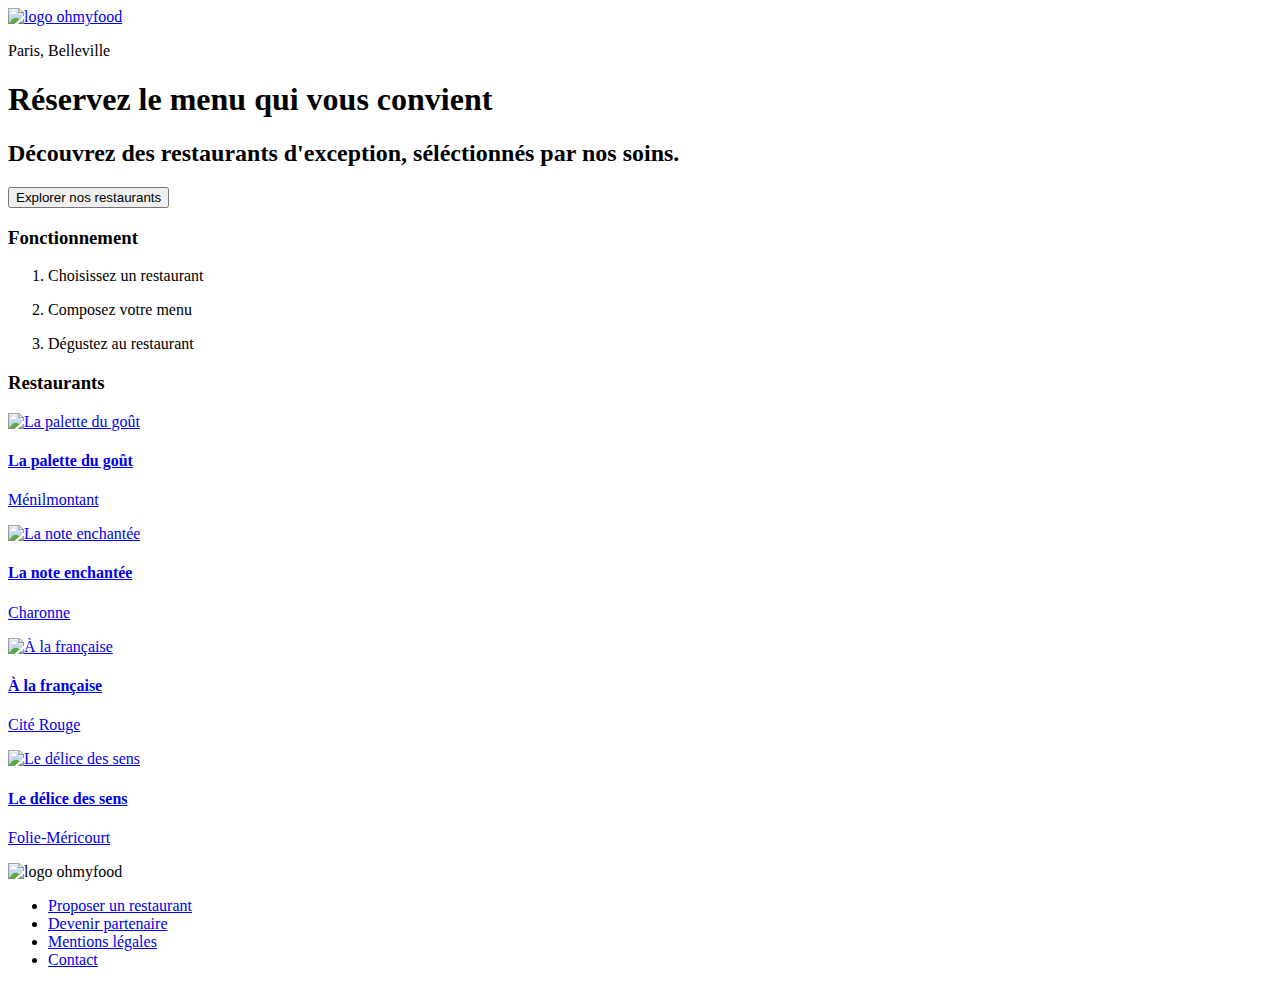
==== index.html @ 6dbc8b48 "Created restaurants pages" ====
<!DOCTYPE html>
<html lang="fr">
  <head>
    <meta charset="UTF-8" />
    <link rel="stylesheet" href="css/styles.min.css" />
    <title>ohmyfood</title>
    <meta
      name="description"
      content="Réservez le menu qui vous convient dans une sélection de restaurants d'exception."
    />

    <script
      src="https://kit.fontawesome.com/a0ec0fe392.js"
      crossorigin="anonymous"
    ></script>
    <link rel="stylesheet" href="css/styles.min.css" />
  </head>

  <body>

    <header class="header">
      <a class="header__logo__hyperlink" href="index.html">
        <img
          class="logo__ohmyfood"
          src="images/logo/ohmyfood.png"
          alt="logo ohmyfood"
        />
      </a>
    </header>

    <section class="localisation">
      <i class="fas fa-map-marker-alt localisation__icon"></i>
      <p class="localisation__txt">Paris, Belleville</p>
    </section>

    <section class="presentation">
        <h1 class="presentation__title">Réservez le menu qui vous convient</h1>
        <h2 class="presentation__description">Découvrez des restaurants d'exception, séléctionnés par nos soins.</h2>
        <button class="presentation__button__restaurants">Explorer nos restaurants</button>
    </section>

    <nav class="operating-mode">
        <h3>Fonctionnement</h3>

        <ol class="operating-mode__list">

            <li class="operating-mode--border"><i class="fas fa-mobile-alt"></i><p class="operating-mode__description">Choisissez un restaurant</p></li>
            <li class="operating-mode--border"><i class="fas fa-list-ul"></i><p class="operating-mode__description">Composez votre menu</p></li>
            <li class="operating-mode--border"><i class="fas fa-store"></i><p class="operating-mode__description">Dégustez au restaurant</p></li>

        </ol>

        
    </nav>

    <main>

        <section class="restaurants">
            <h3>Restaurants</h3>

            <article class="restaurants--card--border"> 
                <a href="restau_palette_du_gout.html">
                    <img src="images/restaurants/jay-wennington-N_Y88TWmGwA-unsplash.jpg" alt="La palette du goût">
                    <h4>La palette du goût</h4>
                    <p>Ménilmontant</p>
                    <i class="far fa-heart"></i>
                </a>
            </article>

            <article class="restaurants--card--border"> 
                <a href="restau_la_note_enchantee.html">
                    <img src="images/restaurants/stil-u2Lp8tXIcjw-unsplash.jpg" alt="La note enchantée">
                    <h4>La note enchantée</h4>
                    <p>Charonne</p>
                    <i class="far fa-heart"></i>
                </a>
            </article>

            <article class="restaurants--card-border"> 
                <a href="restau_a_la_francaise.html">
                    <img src="images/restaurants/toa-heftiba-DQKerTsQwi0-unsplash.jpg" alt="À la française">
                    <h4>À la française</h4>
                    <p>Cité Rouge</p>
                    <i class="far fa-heart"></i>
                </a>
            </article>

            <article class="restaurants--card-border"> 
                <a href="restau_delice_des_sens.html">
                    <img src="images/restaurants/louis-hansel-shotsoflouis-qNBGVyOCY8Q-unsplash.jpg" alt="Le délice des sens">
                    <h4>Le délice des sens</h4>
                    <p>Folie-Méricourt</p>
                    <i class="far fa-heart"></i>
                </a>
            </article>

        </section>

    </main>

    <footer>

        <img
          class="logo__ohmyfood"
          src="images/logo/ohmyfood.png"
          alt="logo ohmyfood"
        />

        <ul>
            <li><a href="#"><i class="fas fa-utensils"></i> Proposer un restaurant</a></li>
            <li><a href="#"><i class="fas fa-hands-helping"></i> Devenir partenaire</a></li>
            <li><a href="#">Mentions légales</a></li>
            <li><a href="#">Contact</a></li>


        </ul>

    </footer>

  </body>

</html>
---- css/styles.min.css ----
/* No CSS *//*# sourceMappingURL=styles.min.css.map */
---- css/styles.min.css ----
/* No CSS *//*# sourceMappingURL=styles.min.css.map */
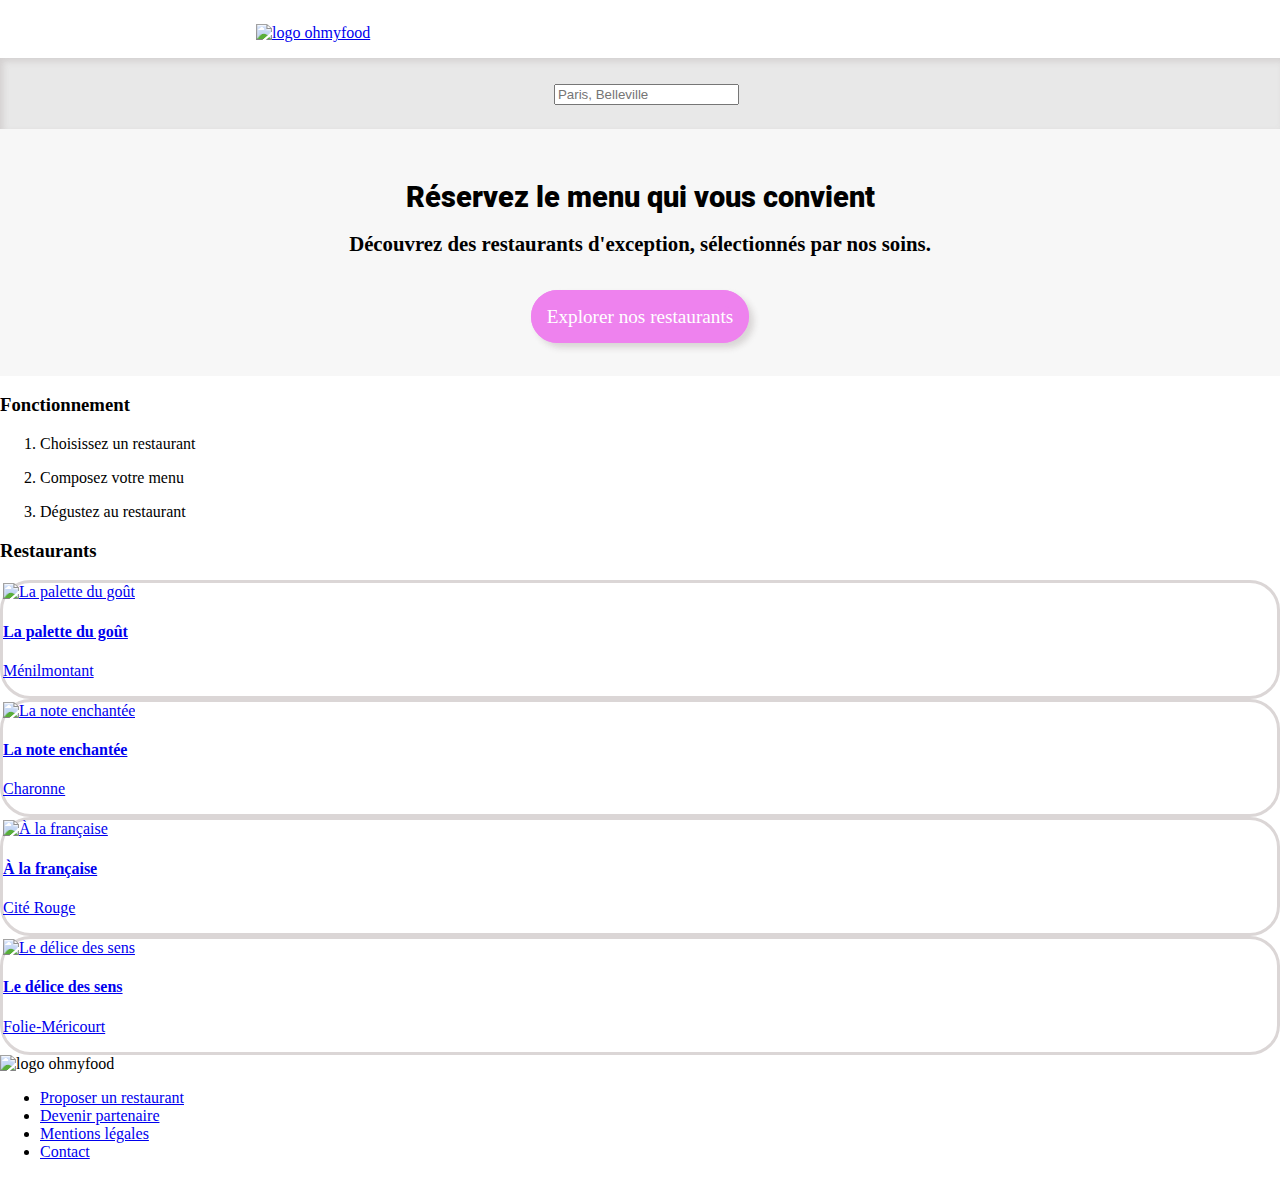
==== commit 49d00748: "Started CSS header and presentation of index page" ====
--- a/index.html
+++ b/index.html
@@ -2,7 +2,8 @@
 <html lang="fr">
   <head>
     <meta charset="UTF-8" />
-    <link rel="stylesheet" href="css/styles.min.css" />
+    <meta name="viewport" content="width=device-width, initial-scale=1" />
+
     <title>ohmyfood</title>
     <meta
       name="description"
@@ -17,11 +18,10 @@
   </head>
 
   <body>
-
     <header class="header">
       <a class="header__logo__hyperlink" href="index.html">
         <img
-          class="logo__ohmyfood"
+          class="header__logo__hyperlink__image"
           src="images/logo/ohmyfood.png"
           alt="logo ohmyfood"
         />
@@ -29,94 +29,140 @@
     </header>
 
     <section class="localisation">
-      <i class="fas fa-map-marker-alt localisation__icon"></i>
-      <p class="localisation__txt">Paris, Belleville</p>
+      <form>
+        <label class="fas fa-map-marker-alt localisation__icon"></label>
+        <input
+          class="localisation__icon__search"
+          type="search"
+          placeholder="Paris, Belleville"
+        />
+      </form>
     </section>
 
     <section class="presentation">
-        <h1 class="presentation__title">Réservez le menu qui vous convient</h1>
-        <h2 class="presentation__description">Découvrez des restaurants d'exception, séléctionnés par nos soins.</h2>
-        <button class="presentation__button__restaurants">Explorer nos restaurants</button>
+      <h1 class="presentation__title">Réservez le menu qui vous convient</h1>
+      <h2 class="presentation__title__description">
+        Découvrez des restaurants d'exception, sélectionnés par nos soins.
+      </h2>
+      <a class="presentation__title__description__button" href="#restaurants">
+        Explorer nos restaurants</a
+      >
     </section>
 
-    <nav class="operating-mode">
-        <h3>Fonctionnement</h3>
+    <section class="operating-mode">
+      <h3>Fonctionnement</h3>
 
-        <ol class="operating-mode__list">
-
-            <li class="operating-mode--border"><i class="fas fa-mobile-alt"></i><p class="operating-mode__description">Choisissez un restaurant</p></li>
-            <li class="operating-mode--border"><i class="fas fa-list-ul"></i><p class="operating-mode__description">Composez votre menu</p></li>
-            <li class="operating-mode--border"><i class="fas fa-store"></i><p class="operating-mode__description">Dégustez au restaurant</p></li>
-
-        </ol>
-
-        
-    </nav>
+      <ol class="operating-mode__list">
+        <li class="operating-mode--border">
+          <i class="fas fa-mobile-alt"></i>
+          <p class="operating-mode__description">Choisissez un restaurant</p>
+        </li>
+        <li class="operating-mode--border">
+          <i class="fas fa-list-ul"></i>
+          <p class="operating-mode__description">Composez votre menu</p>
+        </li>
+        <li class="operating-mode--border">
+          <i class="fas fa-store"></i>
+          <p class="operating-mode__description">Dégustez au restaurant</p>
+        </li>
+      </ol>
+    </section>
 
     <main>
+      <section class="restaurants" id="restaurants">
+        <h3>Restaurants</h3>
 
-        <section class="restaurants">
-            <h3>Restaurants</h3>
+        <div class="restaurants__cards">
+          <article class="restaurants__cards__card">
+            <a
+              class="restaurants__cards__card__hyperlink"
+              href="restau_palette_du_gout.html"
+            >
+              <img
+                class="restaurants__cards__card__hyperlink__image"
+                src="images/restaurants/jay-wennington-N_Y88TWmGwA-unsplash.jpg"
+                alt="La palette du goût"
+              />
+              <h4>La palette du goût</h4>
+              <p>Ménilmontant</p>
+              <i class="far fa-heart"></i>
+            </a>
+          </article>
 
-            <article class="restaurants--card--border"> 
-                <a href="restau_palette_du_gout.html">
-                    <img src="images/restaurants/jay-wennington-N_Y88TWmGwA-unsplash.jpg" alt="La palette du goût">
-                    <h4>La palette du goût</h4>
-                    <p>Ménilmontant</p>
-                    <i class="far fa-heart"></i>
-                </a>
-            </article>
+          <article class="restaurants__cards__card">
+            <a
+              class="restaurants__cards__card__hyperlink"
+              href="restau_la_note_enchantee.html"
+            >
+              <img
+                class="restaurants__cards__card__hyperlink__image"
+                src="images/restaurants/stil-u2Lp8tXIcjw-unsplash.jpg"
+                alt="La note enchantée"
+              />
+              <h4>La note enchantée</h4>
+              <p>Charonne</p>
+              <i class="far fa-heart"></i>
+            </a>
+          </article>
 
-            <article class="restaurants--card--border"> 
-                <a href="restau_la_note_enchantee.html">
-                    <img src="images/restaurants/stil-u2Lp8tXIcjw-unsplash.jpg" alt="La note enchantée">
-                    <h4>La note enchantée</h4>
-                    <p>Charonne</p>
-                    <i class="far fa-heart"></i>
-                </a>
-            </article>
+          <article class="restaurants__cards__card">
+            <a
+              class="restaurants__cards__card__hyperlink"
+              href="restau_a_la_francaise.html"
+            >
+              <img
+                class="restaurants__cards__card__hyperlink__image"
+                src="images/restaurants/toa-heftiba-DQKerTsQwi0-unsplash.jpg"
+                alt="À la française"
+              />
+              <h4>À la française</h4>
+              <p>Cité Rouge</p>
+              <i class="far fa-heart"></i>
+            </a>
+          </article>
 
-            <article class="restaurants--card-border"> 
-                <a href="restau_a_la_francaise.html">
-                    <img src="images/restaurants/toa-heftiba-DQKerTsQwi0-unsplash.jpg" alt="À la française">
-                    <h4>À la française</h4>
-                    <p>Cité Rouge</p>
-                    <i class="far fa-heart"></i>
-                </a>
-            </article>
-
-            <article class="restaurants--card-border"> 
-                <a href="restau_delice_des_sens.html">
-                    <img src="images/restaurants/louis-hansel-shotsoflouis-qNBGVyOCY8Q-unsplash.jpg" alt="Le délice des sens">
-                    <h4>Le délice des sens</h4>
-                    <p>Folie-Méricourt</p>
-                    <i class="far fa-heart"></i>
-                </a>
-            </article>
-
-        </section>
-
+          <article class="restaurants__cards__card">
+            <a
+              class="restaurants__cards__card__hyperlink"
+              href="restau_delice_des_sens.html"
+            >
+              <img
+                class="restaurants__cards__card__hyperlink__image"
+                src="images/restaurants/louis-hansel-shotsoflouis-qNBGVyOCY8Q-unsplash.jpg"
+                alt="Le délice des sens"
+              />
+              <h4>Le délice des sens</h4>
+              <p>Folie-Méricourt</p>
+              <i class="far fa-heart"></i>
+            </a>
+          </article>
+        </div>
+      </section>
     </main>
 
     <footer>
+      <img
+        class="logo__ohmyfood"
+        src="images/logo/ohmyfood.png"
+        alt="logo ohmyfood"
+      />
 
-        <img
-          class="logo__ohmyfood"
-          src="images/logo/ohmyfood.png"
-          alt="logo ohmyfood"
-        />
-
+      <nav>
         <ul>
-            <li><a href="#"><i class="fas fa-utensils"></i> Proposer un restaurant</a></li>
-            <li><a href="#"><i class="fas fa-hands-helping"></i> Devenir partenaire</a></li>
-            <li><a href="#">Mentions légales</a></li>
-            <li><a href="#">Contact</a></li>
-
-
+          <li>
+            <a href="#"
+              ><i class="fas fa-utensils"></i> Proposer un restaurant</a
+            >
+          </li>
+          <li>
+            <a href="#"
+              ><i class="fas fa-hands-helping"></i> Devenir partenaire</a
+            >
+          </li>
+          <li><a href="#">Mentions légales</a></li>
+          <li><a href="#">Contact</a></li>
         </ul>
-
+      </nav>
     </footer>
-
   </body>
-
 </html>
--- a/css/styles.min.css
+++ b/css/styles.min.css
@@ -1 +1,2 @@
-/* No CSS *//*# sourceMappingURL=styles.min.css.map */+body{font-family:"robotoregular";margin:0rem}@font-face{font-family:'robotoregular';src:url("fonts/Roboto-Regular-webfont.eot");src:url("fonts/Roboto-Regular-webfont.eot?#iefix") format("embedded-opentype"),url("fonts/Roboto-Regular-webfont.woff2") format("woff2"),url("fonts/Roboto-Regular-webfont.woff") format("woff"),url("fonts/Roboto-Regular-webfont.ttf") format("truetype"),url("fonts/Roboto-Regular-webfont.svg#robotoregular") format("svg");font-weight:normal;font-style:normal}@font-face{font-family:'robotobold';src:url("fonts/Roboto-Bold-webfont.eot");src:url("fonts/Roboto-Bold-webfont.eot?#iefix") format("embedded-opentype"),url("fonts/Roboto-Bold-webfont.woff2") format("woff2"),url("fonts/Roboto-Bold-webfont.woff") format("woff"),url("fonts/Roboto-Bold-webfont.ttf") format("truetype"),url("fonts/Roboto-Bold-webfont.svg#robotobold") format("svg");font-weight:normal;font-style:normal}@font-face{font-family:'robotoblack';src:url("fonts/Roboto-Black-webfont.eot");src:url("fonts/Roboto-Black-webfont.eot?#iefix") format("embedded-opentype"),url("fonts/Roboto-Black-webfont.woff2") format("woff2"),url("fonts/Roboto-Black-webfont.woff") format("woff"),url("fonts/Roboto-Black-webfont.ttf") format("truetype"),url("fonts/Roboto-Black-webfont.svg#robotoblack") format("svg");font-weight:normal;font-style:normal}@font-face{font-family:'robotoitalic';src:url("fonts/Roboto-Italic-webfont.eot");src:url("fonts/Roboto-Italic-webfont.eot?#iefix") format("embedded-opentype"),url("fonts/Roboto-Italic-webfont.woff2") format("woff2"),url("fonts/Roboto-Italic-webfont.woff") format("woff"),url("fonts/Roboto-Italic-webfont.ttf") format("truetype"),url("fonts/Roboto-Italic-webfont.svg#robotoitalic") format("svg");font-weight:normal;font-style:normal}@font-face{font-family:'robotothin';src:url("fonts/Roboto-Thin-webfont.eot");src:url("fonts/Roboto-Thin-webfont.eot?#iefix") format("embedded-opentype"),url("fonts/Roboto-Thin-webfont.woff2") format("woff2"),url("fonts/Roboto-Thin-webfont.woff") format("woff"),url("fonts/Roboto-Thin-webfont.ttf") format("truetype"),url("fonts/Roboto-Thin-webfont.svg#robotothin") format("svg");font-weight:normal;font-style:normal}@font-face{font-family:'roboto_condensedbold';src:url("fonts/RobotoCondensed-Bold-webfont.eot");src:url("fonts/RobotoCondensed-Bold-webfont.eot?#iefix") format("embedded-opentype"),url("fonts/RobotoCondensed-Bold-webfont.woff2") format("woff2"),url("fonts/RobotoCondensed-Bold-webfont.woff") format("woff"),url("fonts/RobotoCondensed-Bold-webfont.ttf") format("truetype"),url("fonts/RobotoCondensed-Bold-webfont.svg#roboto_condensedbold") format("svg");font-weight:normal;font-style:normal}@font-face{font-family:'roboto_condensedlight';src:url("fonts/RobotoCondensed-Light-webfont.eot");src:url("fonts/RobotoCondensed-Light-webfont.eot?#iefix") format("embedded-opentype"),url("fonts/RobotoCondensed-Light-webfont.woff2") format("woff2"),url("fonts/RobotoCondensed-Light-webfont.woff") format("woff"),url("fonts/RobotoCondensed-Light-webfont.ttf") format("truetype"),url("fonts/RobotoCondensed-Light-webfont.svg#roboto_condensedlight") format("svg");font-weight:normal;font-style:normal}@font-face{font-family:'roboto_condensedregular';src:url("fonts/RobotoCondensed-Regular-webfont.eot");src:url("fonts/RobotoCondensed-Regular-webfont.eot?#iefix") format("embedded-opentype"),url("fonts/RobotoCondensed-Regular-webfont.woff2") format("woff2"),url("fonts/RobotoCondensed-Regular-webfont.woff") format("woff"),url("fonts/RobotoCondensed-Regular-webfont.ttf") format("truetype"),url("fonts/RobotoCondensed-Regular-webfont.svg#roboto_condensedregular") format("svg");font-weight:normal;font-style:normal}@font-face{font-family:'shrikhandregular';src:url("fonts/shrikhand-regular-webfont.woff2") format("woff2"),url("fonts/shrikhand-regular-webfont.woff") format("woff");font-weight:normal;font-style:normal}.header{padding:1.5rem 0rem 1rem 0rem}.header__logo__hyperlink{display:-webkit-box;display:-ms-flexbox;display:flex;-webkit-box-pack:center;-ms-flex-pack:center;justify-content:center}.header__logo__hyperlink__image{width:60%}.restaurants__cards__card{border:#dbd6d6 solid;border-radius:1.88rem}.restaurants__cards__card__hyperlink__image{width:100%}.localisation{display:-webkit-box;display:-ms-flexbox;display:flex;-webkit-box-pack:center;-ms-flex-pack:center;justify-content:center;background-color:#e8e8e8;padding:1.5rem 0rem 1.5rem 0rem;-webkit-box-shadow:0.2rem 0.2rem 0.4rem #c9c4c4aa inset;box-shadow:0.2rem 0.2rem 0.4rem #c9c4c4aa inset}.localisation__icon{padding-right:0.8rem;font-size:1.2rem}.presentation{background-color:#f7f7f7;text-align:center;padding:3rem 0rem 3rem 0rem}.presentation__title{margin:0rem;font-family:"robotoblack";font-size:1.8rem;padding:0rem 0.5rem 0rem 0.5rem}.presentation__title__description{font-family:"robotothin";font-size:1.3rem;padding:0rem 0.8rem 2rem 0.8rem}.presentation__title__description__button{background-color:violet;border:1rem violet solid;border-radius:1.88rem;color:white;text-decoration:none;font-size:1.2rem;-webkit-box-shadow:0.3rem 0.3rem 0.4rem #c9c4c4aa;box-shadow:0.3rem 0.3rem 0.4rem #c9c4c4aa}
+/*# sourceMappingURL=styles.min.css.map */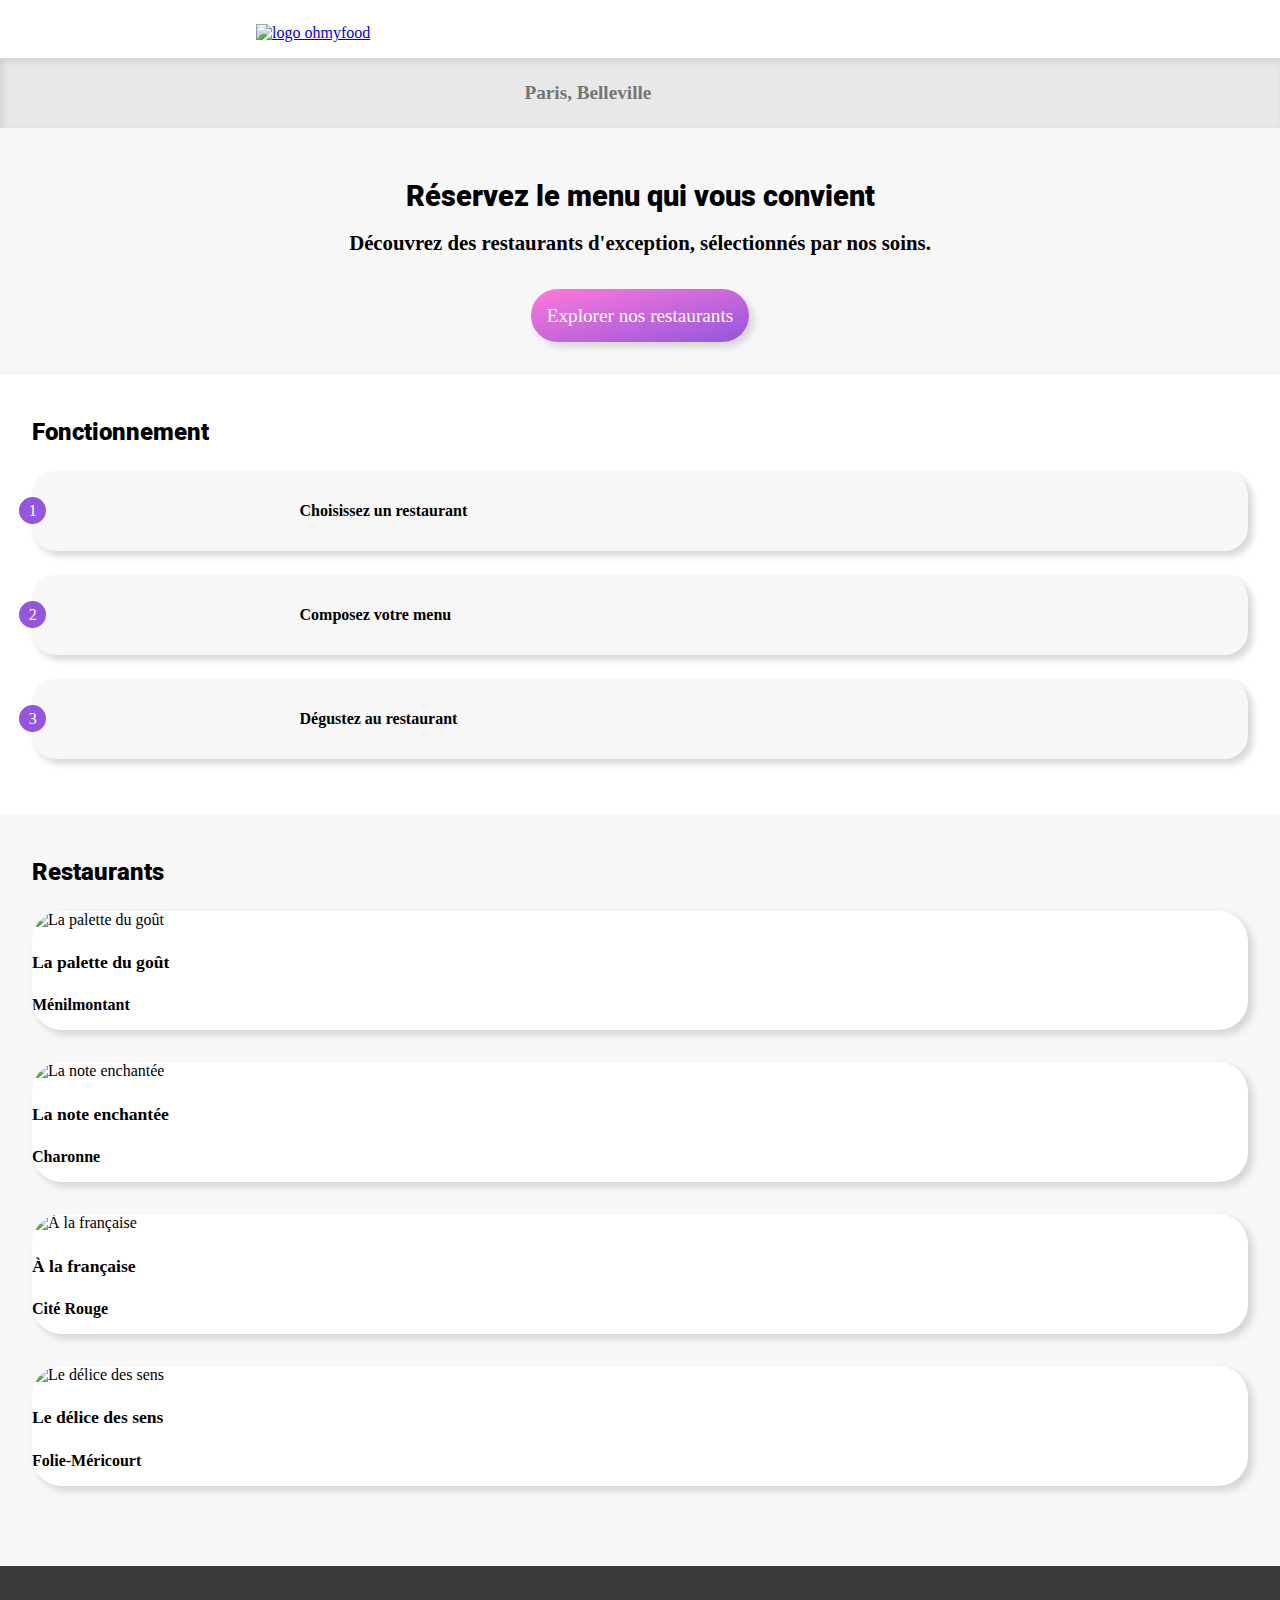
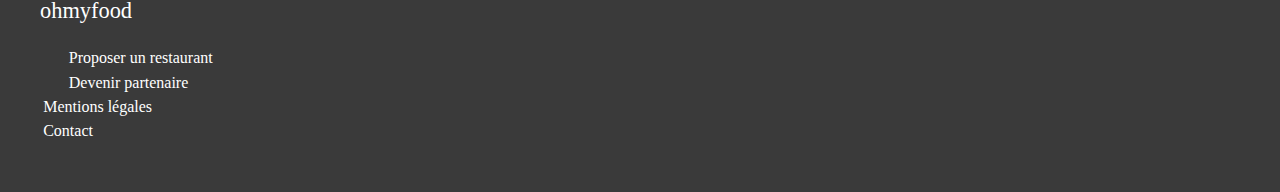
==== commit c82a9d4b: "Finished footer section and almost restaurants section" ====
--- a/index.html
+++ b/index.html
@@ -1,168 +1,237 @@
 <!DOCTYPE html>
 <html lang="fr">
-  <head>
-    <meta charset="UTF-8" />
-    <meta name="viewport" content="width=device-width, initial-scale=1" />
-
-    <title>ohmyfood</title>
-    <meta
-      name="description"
-      content="Réservez le menu qui vous convient dans une sélection de restaurants d'exception."
-    />
-
-    <script
-      src="https://kit.fontawesome.com/a0ec0fe392.js"
-      crossorigin="anonymous"
-    ></script>
-    <link rel="stylesheet" href="css/styles.min.css" />
-  </head>
-
-  <body>
-    <header class="header">
-      <a class="header__logo__hyperlink" href="index.html">
-        <img
-          class="header__logo__hyperlink__image"
-          src="images/logo/ohmyfood.png"
-          alt="logo ohmyfood"
+    <head>
+        <meta charset="UTF-8" />
+        <meta name="viewport" content="width=device-width, initial-scale=1" />
+
+        <title>ohmyfood</title>
+        <meta
+            name="description"
+            content="Réservez le menu qui vous convient dans une sélection de restaurants d'exception."
         />
-      </a>
-    </header>
-
-    <section class="localisation">
-      <form>
-        <label class="fas fa-map-marker-alt localisation__icon"></label>
-        <input
-          class="localisation__icon__search"
-          type="search"
-          placeholder="Paris, Belleville"
-        />
-      </form>
-    </section>
-
-    <section class="presentation">
-      <h1 class="presentation__title">Réservez le menu qui vous convient</h1>
-      <h2 class="presentation__title__description">
-        Découvrez des restaurants d'exception, sélectionnés par nos soins.
-      </h2>
-      <a class="presentation__title__description__button" href="#restaurants">
-        Explorer nos restaurants</a
-      >
-    </section>
-
-    <section class="operating-mode">
-      <h3>Fonctionnement</h3>
-
-      <ol class="operating-mode__list">
-        <li class="operating-mode--border">
-          <i class="fas fa-mobile-alt"></i>
-          <p class="operating-mode__description">Choisissez un restaurant</p>
-        </li>
-        <li class="operating-mode--border">
-          <i class="fas fa-list-ul"></i>
-          <p class="operating-mode__description">Composez votre menu</p>
-        </li>
-        <li class="operating-mode--border">
-          <i class="fas fa-store"></i>
-          <p class="operating-mode__description">Dégustez au restaurant</p>
-        </li>
-      </ol>
-    </section>
-
-    <main>
-      <section class="restaurants" id="restaurants">
-        <h3>Restaurants</h3>
-
-        <div class="restaurants__cards">
-          <article class="restaurants__cards__card">
-            <a
-              class="restaurants__cards__card__hyperlink"
-              href="restau_palette_du_gout.html"
+
+        <script
+            src="https://kit.fontawesome.com/a0ec0fe392.js"
+            crossorigin="anonymous"
+        ></script>
+        <link rel="stylesheet" href="css/styles.min.css" />
+    </head>
+
+    <body>
+        <header class="header">
+            <a class="header__logo__hyperlink" href="index.html">
+                <img
+                    class="header__logo__hyperlink__image"
+                    src="images/logo/ohmyfood.png"
+                    alt="logo ohmyfood"
+                />
+            </a>
+        </header>
+
+        <section class="localisation">
+            <form class="localisation__form">
+                <label
+                    class="fas fa-map-marker-alt localisation__form__icon"
+                    aria-hidden="true"
+                    for="localisation"
+                ></label>
+                <input
+                    id="localisation"
+                    class="localisation__form__search"
+                    type="search"
+                    placeholder="Paris, Belleville"
+                />
+            </form>
+        </section>
+
+        <section class="presentation">
+            <h1 class="presentation__title">
+                Réservez le menu qui vous convient
+            </h1>
+            <h2 class="presentation__description">
+                Découvrez des restaurants d'exception, sélectionnés par nos
+                soins.
+            </h2>
+            <a class="presentation__button" href="#restaurants">
+                Explorer nos restaurants</a
             >
-              <img
-                class="restaurants__cards__card__hyperlink__image"
-                src="images/restaurants/jay-wennington-N_Y88TWmGwA-unsplash.jpg"
-                alt="La palette du goût"
-              />
-              <h4>La palette du goût</h4>
-              <p>Ménilmontant</p>
-              <i class="far fa-heart"></i>
-            </a>
-          </article>
-
-          <article class="restaurants__cards__card">
-            <a
-              class="restaurants__cards__card__hyperlink"
-              href="restau_la_note_enchantee.html"
-            >
-              <img
-                class="restaurants__cards__card__hyperlink__image"
-                src="images/restaurants/stil-u2Lp8tXIcjw-unsplash.jpg"
-                alt="La note enchantée"
-              />
-              <h4>La note enchantée</h4>
-              <p>Charonne</p>
-              <i class="far fa-heart"></i>
-            </a>
-          </article>
-
-          <article class="restaurants__cards__card">
-            <a
-              class="restaurants__cards__card__hyperlink"
-              href="restau_a_la_francaise.html"
-            >
-              <img
-                class="restaurants__cards__card__hyperlink__image"
-                src="images/restaurants/toa-heftiba-DQKerTsQwi0-unsplash.jpg"
-                alt="À la française"
-              />
-              <h4>À la française</h4>
-              <p>Cité Rouge</p>
-              <i class="far fa-heart"></i>
-            </a>
-          </article>
-
-          <article class="restaurants__cards__card">
-            <a
-              class="restaurants__cards__card__hyperlink"
-              href="restau_delice_des_sens.html"
-            >
-              <img
-                class="restaurants__cards__card__hyperlink__image"
-                src="images/restaurants/louis-hansel-shotsoflouis-qNBGVyOCY8Q-unsplash.jpg"
-                alt="Le délice des sens"
-              />
-              <h4>Le délice des sens</h4>
-              <p>Folie-Méricourt</p>
-              <i class="far fa-heart"></i>
-            </a>
-          </article>
-        </div>
-      </section>
-    </main>
-
-    <footer>
-      <img
-        class="logo__ohmyfood"
-        src="images/logo/ohmyfood.png"
-        alt="logo ohmyfood"
-      />
-
-      <nav>
-        <ul>
-          <li>
-            <a href="#"
-              ><i class="fas fa-utensils"></i> Proposer un restaurant</a
-            >
-          </li>
-          <li>
-            <a href="#"
-              ><i class="fas fa-hands-helping"></i> Devenir partenaire</a
-            >
-          </li>
-          <li><a href="#">Mentions légales</a></li>
-          <li><a href="#">Contact</a></li>
-        </ul>
-      </nav>
-    </footer>
-  </body>
+        </section>
+
+        <section class="operating-mode">
+            <h3 class="operating-mode__title">Fonctionnement</h3>
+
+            <ol class="operating-mode__list">
+                <li class="operating-mode__list__item">
+                    <div class="operating-mode__list__item__number">1</div>
+                    <i
+                        class="fas fa-mobile-alt operating-mode__list__item__icon"
+                    ></i>
+                    <h4 class="operating-mode__list__item__description">
+                        Choisissez un restaurant
+                    </h4>
+                </li>
+                <li class="operating-mode__list__item">
+                    <div class="operating-mode__list__item__number">2</div>
+                    <i
+                        class="fas fa-list-ul operating-mode__list__item__icon"
+                    ></i>
+                    <h4 class="operating-mode__list__item__description">
+                        Composez votre menu
+                    </h4>
+                </li>
+                <li class="operating-mode__list__item">
+                    <div class="operating-mode__list__item__number">3</div>
+                    <i
+                        class="fas fa-store operating-mode__list__item__icon"
+                    ></i>
+                    <h4 class="operating-mode__list__item__description">
+                        Dégustez au restaurant
+                    </h4>
+                </li>
+            </ol>
+        </section>
+
+        <main>
+            <section class="restaurants" id="restaurants">
+                <h3 class="restaurants__title">Restaurants</h3>
+
+                <div class="restaurants__cards">
+                    <article class="restaurants__cards__card">
+                        <a
+                            class="restaurants__cards__card__hyperlink"
+                            href="restau_palette_du_gout.html"
+                        >
+                            <img
+                                class="restaurants__cards__card__hyperlink__image"
+                                src="images/restaurants/jay-wennington-N_Y88TWmGwA-unsplash.jpg"
+                                alt="La palette du goût"
+                            />
+                            <h4
+                                class="restaurants__cards__card__hyperlink__header"
+                            >
+                                La palette du goût
+                            </h4>
+                            <p
+                                class="restaurants__cards__card__hyperlink__description"
+                            >
+                                Ménilmontant
+                            </p>
+                            <i
+                                class="far fa-heart restaurants__cards__card__hyperlink__heart"
+                            ></i>
+                        </a>
+                    </article>
+
+                    <article class="restaurants__cards__card">
+                        <a
+                            class="restaurants__cards__card__hyperlink"
+                            href="restau_la_note_enchantee.html"
+                        >
+                            <img
+                                class="restaurants__cards__card__hyperlink__image"
+                                src="images/restaurants/stil-u2Lp8tXIcjw-unsplash.jpg"
+                                alt="La note enchantée"
+                            />
+                            <h4
+                                class="restaurants__cards__card__hyperlink__header"
+                            >
+                                La note enchantée
+                            </h4>
+                            <p
+                                class="restaurants__cards__card__hyperlink__description"
+                            >
+                                Charonne
+                            </p>
+                            <i
+                                class="far fa-heart restaurants__cards__card__hyperlink__heart"
+                            ></i>
+                        </a>
+                    </article>
+
+                    <article class="restaurants__cards__card">
+                        <a
+                            class="restaurants__cards__card__hyperlink"
+                            href="restau_a_la_francaise.html"
+                        >
+                            <img
+                                class="restaurants__cards__card__hyperlink__image"
+                                src="images/restaurants/toa-heftiba-DQKerTsQwi0-unsplash.jpg"
+                                alt="À la française"
+                            />
+                            <h4
+                                class="restaurants__cards__card__hyperlink__header"
+                            >
+                                À la française
+                            </h4>
+                            <p
+                                class="restaurants__cards__card__hyperlink__description"
+                            >
+                                Cité Rouge
+                            </p>
+                            <i
+                                class="far fa-heart restaurants__cards__card__hyperlink__heart"
+                            ></i>
+                        </a>
+                    </article>
+
+                    <article class="restaurants__cards__card">
+                        <a
+                            class="restaurants__cards__card__hyperlink"
+                            href="restau_delice_des_sens.html"
+                        >
+                            <img
+                                class="restaurants__cards__card__hyperlink__image"
+                                src="images/restaurants/louis-hansel-shotsoflouis-qNBGVyOCY8Q-unsplash.jpg"
+                                alt="Le délice des sens"
+                            />
+                            <h4
+                                class="restaurants__cards__card__hyperlink__header"
+                            >
+                                Le délice des sens
+                            </h4>
+                            <p
+                                class="restaurants__cards__card__hyperlink__description"
+                            >
+                                Folie-Méricourt
+                            </p>
+                            <i
+                                class="far fa-heart restaurants__cards__card__hyperlink__heart"
+                            ></i>
+                        </a>
+                    </article>
+                </div>
+            </section>
+        </main>
+
+        <footer class="footer">
+            <h5 class="footer__logo">ohmyfood</h5>
+
+            <nav class="footer__nav">
+                <ul class="footer__nav__list">
+                    <li class="footer__nav__list__item">
+                        <a class="footer__nav__list__item__hyperlink" href="#"
+                            ><i class="fas fa-utensils footer__nav__list__item__hyperlink__icon"></i> Proposer un
+                            restaurant</a
+                        >
+                    </li>
+                    <li class="footer__nav__list__item">
+                        <a class="footer__nav__list__item__hyperlink" href="#"
+                            ><i class="fas fa-hands-helping footer__nav__list__item__hyperlink__icon"></i> Devenir
+                            partenaire</a
+                        >
+                    </li>
+                    <li class="footer__nav__list__item">
+                        <a class="footer__nav__list__item__hyperlink" href="#"
+                            >Mentions légales</a
+                        >
+                    </li>
+                    <li class="footer__nav__list__item">
+                        <a class="footer__nav__list__item__hyperlink" href="#"
+                            >Contact</a
+                        >
+                    </li>
+                </ul>
+            </nav>
+        </footer>
+    </body>
 </html>
--- a/css/styles.min.css
+++ b/css/styles.min.css
@@ -1,2 +1,2 @@
-body{font-family:"robotoregular";margin:0rem}@font-face{font-family:'robotoregular';src:url("fonts/Roboto-Regular-webfont.eot");src:url("fonts/Roboto-Regular-webfont.eot?#iefix") format("embedded-opentype"),url("fonts/Roboto-Regular-webfont.woff2") format("woff2"),url("fonts/Roboto-Regular-webfont.woff") format("woff"),url("fonts/Roboto-Regular-webfont.ttf") format("truetype"),url("fonts/Roboto-Regular-webfont.svg#robotoregular") format("svg");font-weight:normal;font-style:normal}@font-face{font-family:'robotobold';src:url("fonts/Roboto-Bold-webfont.eot");src:url("fonts/Roboto-Bold-webfont.eot?#iefix") format("embedded-opentype"),url("fonts/Roboto-Bold-webfont.woff2") format("woff2"),url("fonts/Roboto-Bold-webfont.woff") format("woff"),url("fonts/Roboto-Bold-webfont.ttf") format("truetype"),url("fonts/Roboto-Bold-webfont.svg#robotobold") format("svg");font-weight:normal;font-style:normal}@font-face{font-family:'robotoblack';src:url("fonts/Roboto-Black-webfont.eot");src:url("fonts/Roboto-Black-webfont.eot?#iefix") format("embedded-opentype"),url("fonts/Roboto-Black-webfont.woff2") format("woff2"),url("fonts/Roboto-Black-webfont.woff") format("woff"),url("fonts/Roboto-Black-webfont.ttf") format("truetype"),url("fonts/Roboto-Black-webfont.svg#robotoblack") format("svg");font-weight:normal;font-style:normal}@font-face{font-family:'robotoitalic';src:url("fonts/Roboto-Italic-webfont.eot");src:url("fonts/Roboto-Italic-webfont.eot?#iefix") format("embedded-opentype"),url("fonts/Roboto-Italic-webfont.woff2") format("woff2"),url("fonts/Roboto-Italic-webfont.woff") format("woff"),url("fonts/Roboto-Italic-webfont.ttf") format("truetype"),url("fonts/Roboto-Italic-webfont.svg#robotoitalic") format("svg");font-weight:normal;font-style:normal}@font-face{font-family:'robotothin';src:url("fonts/Roboto-Thin-webfont.eot");src:url("fonts/Roboto-Thin-webfont.eot?#iefix") format("embedded-opentype"),url("fonts/Roboto-Thin-webfont.woff2") format("woff2"),url("fonts/Roboto-Thin-webfont.woff") format("woff"),url("fonts/Roboto-Thin-webfont.ttf") format("truetype"),url("fonts/Roboto-Thin-webfont.svg#robotothin") format("svg");font-weight:normal;font-style:normal}@font-face{font-family:'roboto_condensedbold';src:url("fonts/RobotoCondensed-Bold-webfont.eot");src:url("fonts/RobotoCondensed-Bold-webfont.eot?#iefix") format("embedded-opentype"),url("fonts/RobotoCondensed-Bold-webfont.woff2") format("woff2"),url("fonts/RobotoCondensed-Bold-webfont.woff") format("woff"),url("fonts/RobotoCondensed-Bold-webfont.ttf") format("truetype"),url("fonts/RobotoCondensed-Bold-webfont.svg#roboto_condensedbold") format("svg");font-weight:normal;font-style:normal}@font-face{font-family:'roboto_condensedlight';src:url("fonts/RobotoCondensed-Light-webfont.eot");src:url("fonts/RobotoCondensed-Light-webfont.eot?#iefix") format("embedded-opentype"),url("fonts/RobotoCondensed-Light-webfont.woff2") format("woff2"),url("fonts/RobotoCondensed-Light-webfont.woff") format("woff"),url("fonts/RobotoCondensed-Light-webfont.ttf") format("truetype"),url("fonts/RobotoCondensed-Light-webfont.svg#roboto_condensedlight") format("svg");font-weight:normal;font-style:normal}@font-face{font-family:'roboto_condensedregular';src:url("fonts/RobotoCondensed-Regular-webfont.eot");src:url("fonts/RobotoCondensed-Regular-webfont.eot?#iefix") format("embedded-opentype"),url("fonts/RobotoCondensed-Regular-webfont.woff2") format("woff2"),url("fonts/RobotoCondensed-Regular-webfont.woff") format("woff"),url("fonts/RobotoCondensed-Regular-webfont.ttf") format("truetype"),url("fonts/RobotoCondensed-Regular-webfont.svg#roboto_condensedregular") format("svg");font-weight:normal;font-style:normal}@font-face{font-family:'shrikhandregular';src:url("fonts/shrikhand-regular-webfont.woff2") format("woff2"),url("fonts/shrikhand-regular-webfont.woff") format("woff");font-weight:normal;font-style:normal}.header{padding:1.5rem 0rem 1rem 0rem}.header__logo__hyperlink{display:-webkit-box;display:-ms-flexbox;display:flex;-webkit-box-pack:center;-ms-flex-pack:center;justify-content:center}.header__logo__hyperlink__image{width:60%}.restaurants__cards__card{border:#dbd6d6 solid;border-radius:1.88rem}.restaurants__cards__card__hyperlink__image{width:100%}.localisation{display:-webkit-box;display:-ms-flexbox;display:flex;-webkit-box-pack:center;-ms-flex-pack:center;justify-content:center;background-color:#e8e8e8;padding:1.5rem 0rem 1.5rem 0rem;-webkit-box-shadow:0.2rem 0.2rem 0.4rem #c9c4c4aa inset;box-shadow:0.2rem 0.2rem 0.4rem #c9c4c4aa inset}.localisation__icon{padding-right:0.8rem;font-size:1.2rem}.presentation{background-color:#f7f7f7;text-align:center;padding:3rem 0rem 3rem 0rem}.presentation__title{margin:0rem;font-family:"robotoblack";font-size:1.8rem;padding:0rem 0.5rem 0rem 0.5rem}.presentation__title__description{font-family:"robotothin";font-size:1.3rem;padding:0rem 0.8rem 2rem 0.8rem}.presentation__title__description__button{background-color:violet;border:1rem violet solid;border-radius:1.88rem;color:white;text-decoration:none;font-size:1.2rem;-webkit-box-shadow:0.3rem 0.3rem 0.4rem #c9c4c4aa;box-shadow:0.3rem 0.3rem 0.4rem #c9c4c4aa}
+body{font-family:"robotoregular";margin:0rem}body img{max-width:100%}@font-face{font-family:"robotoregular";src:url("fonts/Roboto-Regular-webfont.eot");src:url("fonts/Roboto-Regular-webfont.eot?#iefix") format("embedded-opentype"),url("fonts/Roboto-Regular-webfont.woff2") format("woff2"),url("fonts/Roboto-Regular-webfont.woff") format("woff"),url("fonts/Roboto-Regular-webfont.ttf") format("truetype"),url("fonts/Roboto-Regular-webfont.svg#robotoregular") format("svg");font-weight:normal;font-style:normal}@font-face{font-family:"robotobold";src:url("fonts/Roboto-Bold-webfont.eot");src:url("fonts/Roboto-Bold-webfont.eot?#iefix") format("embedded-opentype"),url("fonts/Roboto-Bold-webfont.woff2") format("woff2"),url("fonts/Roboto-Bold-webfont.woff") format("woff"),url("fonts/Roboto-Bold-webfont.ttf") format("truetype"),url("fonts/Roboto-Bold-webfont.svg#robotobold") format("svg");font-weight:normal;font-style:normal}@font-face{font-family:"robotoblack";src:url("fonts/Roboto-Black-webfont.eot");src:url("fonts/Roboto-Black-webfont.eot?#iefix") format("embedded-opentype"),url("fonts/Roboto-Black-webfont.woff2") format("woff2"),url("fonts/Roboto-Black-webfont.woff") format("woff"),url("fonts/Roboto-Black-webfont.ttf") format("truetype"),url("fonts/Roboto-Black-webfont.svg#robotoblack") format("svg");font-weight:normal;font-style:normal}@font-face{font-family:"robotoitalic";src:url("fonts/Roboto-Italic-webfont.eot");src:url("fonts/Roboto-Italic-webfont.eot?#iefix") format("embedded-opentype"),url("fonts/Roboto-Italic-webfont.woff2") format("woff2"),url("fonts/Roboto-Italic-webfont.woff") format("woff"),url("fonts/Roboto-Italic-webfont.ttf") format("truetype"),url("fonts/Roboto-Italic-webfont.svg#robotoitalic") format("svg");font-weight:normal;font-style:normal}@font-face{font-family:"robotothin";src:url("fonts/Roboto-Thin-webfont.eot");src:url("fonts/Roboto-Thin-webfont.eot?#iefix") format("embedded-opentype"),url("fonts/Roboto-Thin-webfont.woff2") format("woff2"),url("fonts/Roboto-Thin-webfont.woff") format("woff"),url("fonts/Roboto-Thin-webfont.ttf") format("truetype"),url("fonts/Roboto-Thin-webfont.svg#robotothin") format("svg");font-weight:normal;font-style:normal}@font-face{font-family:"roboto_condensedbold";src:url("fonts/RobotoCondensed-Bold-webfont.eot");src:url("fonts/RobotoCondensed-Bold-webfont.eot?#iefix") format("embedded-opentype"),url("fonts/RobotoCondensed-Bold-webfont.woff2") format("woff2"),url("fonts/RobotoCondensed-Bold-webfont.woff") format("woff"),url("fonts/RobotoCondensed-Bold-webfont.ttf") format("truetype"),url("fonts/RobotoCondensed-Bold-webfont.svg#roboto_condensedbold") format("svg");font-weight:normal;font-style:normal}@font-face{font-family:"roboto_condensedlight";src:url("fonts/RobotoCondensed-Light-webfont.eot");src:url("fonts/RobotoCondensed-Light-webfont.eot?#iefix") format("embedded-opentype"),url("fonts/RobotoCondensed-Light-webfont.woff2") format("woff2"),url("fonts/RobotoCondensed-Light-webfont.woff") format("woff"),url("fonts/RobotoCondensed-Light-webfont.ttf") format("truetype"),url("fonts/RobotoCondensed-Light-webfont.svg#roboto_condensedlight") format("svg");font-weight:normal;font-style:normal}@font-face{font-family:"roboto_condensedregular";src:url("fonts/RobotoCondensed-Regular-webfont.eot");src:url("fonts/RobotoCondensed-Regular-webfont.eot?#iefix") format("embedded-opentype"),url("fonts/RobotoCondensed-Regular-webfont.woff2") format("woff2"),url("fonts/RobotoCondensed-Regular-webfont.woff") format("woff"),url("fonts/RobotoCondensed-Regular-webfont.ttf") format("truetype"),url("fonts/RobotoCondensed-Regular-webfont.svg#roboto_condensedregular") format("svg");font-weight:normal;font-style:normal}@font-face{font-family:"shrikhandregular";src:url("fonts/shrikhand-regular-webfont.woff2") format("woff2"),url("fonts/shrikhand-regular-webfont.woff") format("woff");font-weight:normal;font-style:normal}.header{padding:1.5rem 0rem 1rem 0rem}.header__logo__hyperlink{display:-webkit-box;display:-ms-flexbox;display:flex;-webkit-box-pack:center;-ms-flex-pack:center;justify-content:center}.header__logo__hyperlink__image{width:60%}.footer{background-color:#3a3a3a;padding-bottom:2rem}.footer__logo{margin:0;font-family:"shrikhandregular";font-size:1.4rem;font-weight:lighter;color:white;padding:2rem 0rem 0.4rem 2.5rem}.footer__nav__list{list-style-type:none}.footer__nav__list__item{padding:0.2rem}.footer__nav__list__item__hyperlink{text-decoration:none;color:white;display:-webkit-box;display:-ms-flexbox;display:flex}.footer__nav__list__item__hyperlink__icon{padding-right:0.8rem;width:0.8rem;display:-webkit-box;display:-ms-flexbox;display:flex;-webkit-box-pack:center;-ms-flex-pack:center;justify-content:center}.localisation{display:-webkit-box;display:-ms-flexbox;display:flex;-webkit-box-pack:center;-ms-flex-pack:center;justify-content:center;background-color:#e8e8e8;padding:1.5rem 0rem 1.5rem 0rem;-webkit-box-shadow:0.2rem 0.2rem 0.4rem #c9c4c4aa inset;box-shadow:0.2rem 0.2rem 0.4rem #c9c4c4aa inset}.localisation__form{display:-webkit-box;display:-ms-flexbox;display:flex;-webkit-box-align:center;-ms-flex-align:center;align-items:center}.localisation__form__icon{padding-right:1rem;font-size:1.2rem}.localisation__form__search{padding:0rem;border:none;background-color:transparent;font-weight:bold;font-size:1.2rem;font-family:"robotoregular"}.presentation{background-color:#f7f7f7;text-align:center;padding:3rem 0rem 3rem 0rem}.presentation__title{margin:0rem;font-family:"robotoblack";font-size:1.8rem;padding:0rem 0.5rem 0rem 0.5rem}.presentation__description{font-family:"robotothin";font-size:1.3rem;padding:0rem 0.8rem 2rem 0.8rem}.presentation__button{background:-webkit-gradient(linear, left top, right bottom, from(#ff79da), to(#9356dc));background:linear-gradient(to bottom right, #ff79da, #9356dc);padding:1rem;border-radius:1.88rem;color:white;text-decoration:none;font-size:1.2rem;-webkit-box-shadow:0.3rem 0.3rem 0.4rem #c9c4c4aa;box-shadow:0.3rem 0.3rem 0.4rem #c9c4c4aa}.operating-mode{padding:1rem 2rem}.operating-mode__title{font-size:1.5rem;font-family:"robotoblack"}.operating-mode__list{display:-ms-grid;display:grid;-ms-grid-rows:(5rem)[3];grid-template-rows:repeat(3, 5rem);row-gap:1.5rem;padding:0rem}.operating-mode__list__item{background-color:#f7f7f7;border-radius:1.5rem;-webkit-box-shadow:0.3rem 0.3rem 0.4rem #c9c4c4aa;box-shadow:0.3rem 0.3rem 0.4rem #c9c4c4aa;list-style-type:none;display:-ms-grid;display:grid;-ms-grid-columns:2fr 20fr 78fr;grid-template-columns:2fr 20fr 78fr;-webkit-box-align:center;-ms-flex-align:center;align-items:center}.operating-mode__list__item:hover{background-color:rgba(147,86,220,0.12)}.operating-mode__list__item:hover .operating-mode__list__item__icon{color:#9356dc}.operating-mode__list__item__number{background:#9356dc;border-radius:10rem;color:white;margin-left:-0.8rem;width:1.7rem;height:1.7rem;display:-webkit-box;display:-ms-flexbox;display:flex;-webkit-box-align:center;-ms-flex-align:center;align-items:center;-webkit-box-pack:center;-ms-flex-pack:center;justify-content:center}.operating-mode__list__item__icon{-ms-grid-column-align:center;justify-self:center;color:gray;font-size:1.3rem}.restaurants{background-color:#f7f7f7;padding-bottom:3rem}.restaurants__title{font-size:1.5rem;font-family:"robotoblack";padding:2.5rem 0rem 0rem 2rem}.restaurants__cards{padding:0rem 2rem 0rem 2rem}.restaurants__cards__card{background-color:white;border-radius:1.88rem;overflow:hidden;margin-bottom:2rem;-webkit-box-shadow:0.3rem 0.3rem 0.4rem #c9c4c4aa;box-shadow:0.3rem 0.3rem 0.4rem #c9c4c4aa}.restaurants__cards__card__hyperlink{text-decoration:none;color:black}.restaurants__cards__card__hyperlink__image{-o-object-fit:cover;object-fit:cover;width:100%;height:10rem}.restaurants__cards__card__hyperlink__header{font-family:"robotoregular";font-size:1.1rem}.restaurants__cards__card__hyperlink__description{font-family:"robotothin";font-weight:bold}
 /*# sourceMappingURL=styles.min.css.map */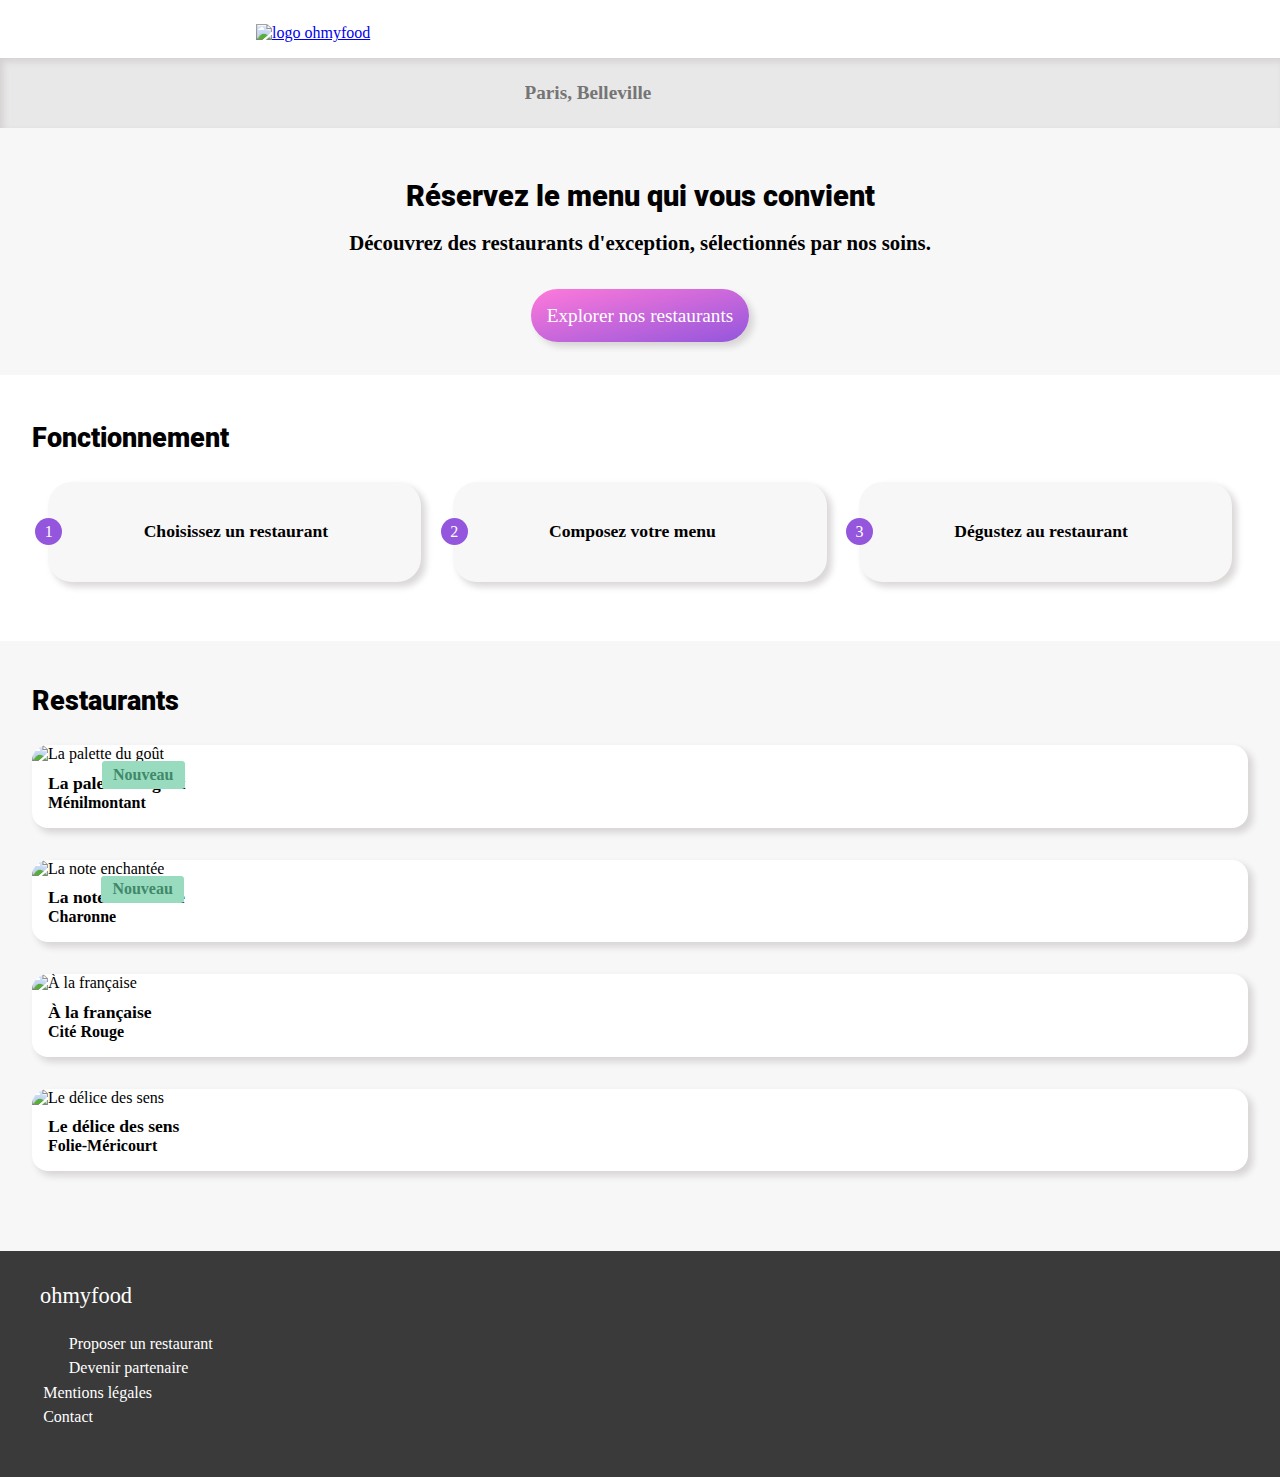
==== commit ddd7ddfb: "Started tablet mode" ====
--- a/index.html
+++ b/index.html
@@ -18,220 +18,261 @@
     </head>
 
     <body>
-        <header class="header">
-            <a class="header__logo__hyperlink" href="index.html">
-                <img
-                    class="header__logo__hyperlink__image"
-                    src="images/logo/ohmyfood.png"
-                    alt="logo ohmyfood"
-                />
-            </a>
-        </header>
-
-        <section class="localisation">
-            <form class="localisation__form">
-                <label
-                    class="fas fa-map-marker-alt localisation__form__icon"
-                    aria-hidden="true"
-                    for="localisation"
-                ></label>
-                <input
-                    id="localisation"
-                    class="localisation__form__search"
-                    type="search"
-                    placeholder="Paris, Belleville"
-                />
-            </form>
-        </section>
-
-        <section class="presentation">
-            <h1 class="presentation__title">
-                Réservez le menu qui vous convient
-            </h1>
-            <h2 class="presentation__description">
-                Découvrez des restaurants d'exception, sélectionnés par nos
-                soins.
-            </h2>
-            <a class="presentation__button" href="#restaurants">
-                Explorer nos restaurants</a
-            >
-        </section>
-
-        <section class="operating-mode">
-            <h3 class="operating-mode__title">Fonctionnement</h3>
-
-            <ol class="operating-mode__list">
-                <li class="operating-mode__list__item">
-                    <div class="operating-mode__list__item__number">1</div>
-                    <i
-                        class="fas fa-mobile-alt operating-mode__list__item__icon"
-                    ></i>
-                    <h4 class="operating-mode__list__item__description">
-                        Choisissez un restaurant
-                    </h4>
-                </li>
-                <li class="operating-mode__list__item">
-                    <div class="operating-mode__list__item__number">2</div>
-                    <i
-                        class="fas fa-list-ul operating-mode__list__item__icon"
-                    ></i>
-                    <h4 class="operating-mode__list__item__description">
-                        Composez votre menu
-                    </h4>
-                </li>
-                <li class="operating-mode__list__item">
-                    <div class="operating-mode__list__item__number">3</div>
-                    <i
-                        class="fas fa-store operating-mode__list__item__icon"
-                    ></i>
-                    <h4 class="operating-mode__list__item__description">
-                        Dégustez au restaurant
-                    </h4>
-                </li>
-            </ol>
-        </section>
-
-        <main>
-            <section class="restaurants" id="restaurants">
-                <h3 class="restaurants__title">Restaurants</h3>
-
-                <div class="restaurants__cards">
-                    <article class="restaurants__cards__card">
-                        <a
-                            class="restaurants__cards__card__hyperlink"
-                            href="restau_palette_du_gout.html"
-                        >
-                            <img
-                                class="restaurants__cards__card__hyperlink__image"
-                                src="images/restaurants/jay-wennington-N_Y88TWmGwA-unsplash.jpg"
-                                alt="La palette du goût"
-                            />
-                            <h4
-                                class="restaurants__cards__card__hyperlink__header"
-                            >
-                                La palette du goût
-                            </h4>
-                            <p
-                                class="restaurants__cards__card__hyperlink__description"
-                            >
-                                Ménilmontant
-                            </p>
-                            <i
-                                class="far fa-heart restaurants__cards__card__hyperlink__heart"
-                            ></i>
-                        </a>
-                    </article>
-
-                    <article class="restaurants__cards__card">
-                        <a
-                            class="restaurants__cards__card__hyperlink"
-                            href="restau_la_note_enchantee.html"
-                        >
-                            <img
-                                class="restaurants__cards__card__hyperlink__image"
-                                src="images/restaurants/stil-u2Lp8tXIcjw-unsplash.jpg"
-                                alt="La note enchantée"
-                            />
-                            <h4
-                                class="restaurants__cards__card__hyperlink__header"
-                            >
-                                La note enchantée
-                            </h4>
-                            <p
-                                class="restaurants__cards__card__hyperlink__description"
-                            >
-                                Charonne
-                            </p>
-                            <i
-                                class="far fa-heart restaurants__cards__card__hyperlink__heart"
-                            ></i>
-                        </a>
-                    </article>
-
-                    <article class="restaurants__cards__card">
-                        <a
-                            class="restaurants__cards__card__hyperlink"
-                            href="restau_a_la_francaise.html"
-                        >
-                            <img
-                                class="restaurants__cards__card__hyperlink__image"
-                                src="images/restaurants/toa-heftiba-DQKerTsQwi0-unsplash.jpg"
-                                alt="À la française"
-                            />
-                            <h4
-                                class="restaurants__cards__card__hyperlink__header"
-                            >
-                                À la française
-                            </h4>
-                            <p
-                                class="restaurants__cards__card__hyperlink__description"
-                            >
-                                Cité Rouge
-                            </p>
-                            <i
-                                class="far fa-heart restaurants__cards__card__hyperlink__heart"
-                            ></i>
-                        </a>
-                    </article>
-
-                    <article class="restaurants__cards__card">
-                        <a
-                            class="restaurants__cards__card__hyperlink"
-                            href="restau_delice_des_sens.html"
-                        >
-                            <img
-                                class="restaurants__cards__card__hyperlink__image"
-                                src="images/restaurants/louis-hansel-shotsoflouis-qNBGVyOCY8Q-unsplash.jpg"
-                                alt="Le délice des sens"
-                            />
-                            <h4
-                                class="restaurants__cards__card__hyperlink__header"
-                            >
-                                Le délice des sens
-                            </h4>
-                            <p
-                                class="restaurants__cards__card__hyperlink__description"
-                            >
-                                Folie-Méricourt
-                            </p>
-                            <i
-                                class="far fa-heart restaurants__cards__card__hyperlink__heart"
-                            ></i>
-                        </a>
-                    </article>
-                </div>
+        <div class="website">
+            <header class="header">
+                <a class="header__logo__hyperlink" href="index.html">
+                    <img
+                        class="header__logo__hyperlink__image"
+                        src="images/logo/ohmyfood.png"
+                        alt="logo ohmyfood"
+                    />
+                </a>
+            </header>
+
+            <section class="localisation">
+                <form class="localisation__form">
+                    <label
+                        class="fas fa-map-marker-alt localisation__form__icon"
+                        aria-hidden="true"
+                        for="localisation"
+                    ></label>
+                    <input
+                        id="localisation"
+                        class="localisation__form__search"
+                        type="search"
+                        placeholder="Paris, Belleville"
+                    />
+                </form>
             </section>
-        </main>
-
-        <footer class="footer">
-            <h5 class="footer__logo">ohmyfood</h5>
-
-            <nav class="footer__nav">
-                <ul class="footer__nav__list">
-                    <li class="footer__nav__list__item">
-                        <a class="footer__nav__list__item__hyperlink" href="#"
-                            ><i class="fas fa-utensils footer__nav__list__item__hyperlink__icon"></i> Proposer un
-                            restaurant</a
-                        >
+
+            <section class="presentation">
+                <h1 class="presentation__title">
+                    Réservez le menu qui vous convient
+                </h1>
+                <h2 class="presentation__description">
+                    Découvrez des restaurants d'exception, sélectionnés par nos
+                    soins.
+                </h2>
+                <a class="presentation__button" href="#restaurants">
+                    Explorer nos restaurants</a
+                >
+            </section>
+
+            <section class="operating-mode">
+                <h3 class="operating-mode__title">Fonctionnement</h3>
+
+                <ol class="operating-mode__list">
+                    <li class="operating-mode__list__item">
+                        <div class="operating-mode__list__item__number">1</div>
+                        <i
+                            class="fas fa-mobile-alt operating-mode__list__item__icon"
+                        ></i>
+                        <h4 class="operating-mode__list__item__description">
+                            Choisissez un restaurant
+                        </h4>
                     </li>
-                    <li class="footer__nav__list__item">
-                        <a class="footer__nav__list__item__hyperlink" href="#"
-                            ><i class="fas fa-hands-helping footer__nav__list__item__hyperlink__icon"></i> Devenir
-                            partenaire</a
-                        >
+                    <li class="operating-mode__list__item">
+                        <div class="operating-mode__list__item__number">2</div>
+                        <i
+                            class="fas fa-list-ul operating-mode__list__item__icon"
+                        ></i>
+                        <h4 class="operating-mode__list__item__description">
+                            Composez votre menu
+                        </h4>
                     </li>
-                    <li class="footer__nav__list__item">
-                        <a class="footer__nav__list__item__hyperlink" href="#"
-                            >Mentions légales</a
-                        >
+
+                    <li class="operating-mode__list__item operating-mode__list__item__three">
+                        <div class="operating-mode__list__item__number">3</div>
+                        <i
+                            class="fas fa-store operating-mode__list__item__icon"
+                        ></i>
+                        <h4 class="operating-mode__list__item__description">
+                            Dégustez au restaurant
+                        </h4>
                     </li>
-                    <li class="footer__nav__list__item">
-                        <a class="footer__nav__list__item__hyperlink" href="#"
-                            >Contact</a
-                        >
-                    </li>
-                </ul>
-            </nav>
-        </footer>
+                </ol>
+            </section>
+
+            <main>
+                <section class="restaurants" id="restaurants">
+                    <h3 class="restaurants__title">Restaurants</h3>
+
+                    <div class="restaurants__cards">
+                        <article class="restaurants__cards__card">
+                            <a
+                                class="restaurants__cards__card__hyperlink"
+                                href="restau_palette_du_gout.html"
+                            >
+                                <img
+                                    class="restaurants__cards__card__hyperlink__image"
+                                    src="images/restaurants/jay-wennington-N_Y88TWmGwA-unsplash.jpg"
+                                    alt="La palette du goût"
+                                />
+                                <div
+                                    class="restaurants__cards__card__hyperlink__new"
+                                >
+                                    Nouveau
+                                </div>
+                                <div
+                                    class="restaurants__cards__card__hyperlink__informations"
+                                >
+                                    <h4
+                                        class="restaurants__cards__card__hyperlink__informations__header"
+                                    >
+                                        La palette du goût
+                                    </h4>
+                                    <p
+                                        class="restaurants__cards__card__hyperlink__informations__description"
+                                    >
+                                        Ménilmontant
+                                    </p>
+                                    <i
+                                        class="far fa-heart restaurants__cards__card__hyperlink__informations__heart"
+                                    ></i>
+                                </div>
+                            </a>
+                        </article>
+
+                        <article class="restaurants__cards__card">
+                            <a
+                                class="restaurants__cards__card__hyperlink"
+                                href="restau_la_note_enchantee.html"
+                                ><div
+                                    class="restaurants__cards__card__hyperlink__new"
+                                >
+                                    Nouveau
+                                </div>
+                                <img
+                                    class="restaurants__cards__card__hyperlink__image"
+                                    src="images/restaurants/stil-u2Lp8tXIcjw-unsplash.jpg"
+                                    alt="La note enchantée"
+                                />
+
+                                <div
+                                    class="restaurants__cards__card__hyperlink__informations"
+                                >
+                                    <h4
+                                        class="restaurants__cards__card__hyperlink__informations__header"
+                                    >
+                                        La note enchantée
+                                    </h4>
+                                    <p
+                                        class="restaurants__cards__card__hyperlink__informations__description"
+                                    >
+                                        Charonne
+                                    </p>
+                                    <i
+                                        class="far fa-heart restaurants__cards__card__hyperlink__informations__heart"
+                                    ></i>
+                                </div>
+                            </a>
+                        </article>
+
+                        <article class="restaurants__cards__card">
+                            <a
+                                class="restaurants__cards__card__hyperlink"
+                                href="restau_a_la_francaise.html"
+                            >
+                                <img
+                                    class="restaurants__cards__card__hyperlink__image"
+                                    src="images/restaurants/toa-heftiba-DQKerTsQwi0-unsplash.jpg"
+                                    alt="À la française"
+                                />
+                                <div
+                                    class="restaurants__cards__card__hyperlink__informations"
+                                >
+                                    <h4
+                                        class="restaurants__cards__card__hyperlink__informations__header"
+                                    >
+                                        À la française
+                                    </h4>
+                                    <p
+                                        class="restaurants__cards__card__hyperlink__informations__description"
+                                    >
+                                        Cité Rouge
+                                    </p>
+                                    <i
+                                        class="far fa-heart restaurants__cards__card__hyperlink__informations__heart"
+                                    ></i>
+                                </div>
+                            </a>
+                        </article>
+
+                        <article class="restaurants__cards__card">
+                            <a
+                                class="restaurants__cards__card__hyperlink"
+                                href="restau_delice_des_sens.html"
+                            >
+                                <img
+                                    class="restaurants__cards__card__hyperlink__image"
+                                    src="images/restaurants/louis-hansel-shotsoflouis-qNBGVyOCY8Q-unsplash.jpg"
+                                    alt="Le délice des sens"
+                                />
+                                <div
+                                    class="restaurants__cards__card__hyperlink__informations"
+                                >
+                                    <h4
+                                        class="restaurants__cards__card__hyperlink__informations__header"
+                                    >
+                                        Le délice des sens
+                                    </h4>
+                                    <p
+                                        class="restaurants__cards__card__hyperlink__informations__description"
+                                    >
+                                        Folie-Méricourt
+                                    </p>
+                                    <i
+                                        class="far fa-heart restaurants__cards__card__hyperlink__informations__heart"
+                                    ></i>
+                                </div>
+                            </a>
+                        </article>
+                    </div>
+                </section>
+            </main>
+
+            <footer class="footer">
+                <h5 class="footer__logo">ohmyfood</h5>
+
+                <nav class="footer__nav">
+                    <ul class="footer__nav__list">
+                        <li class="footer__nav__list__item">
+                            <a
+                                class="footer__nav__list__item__hyperlink"
+                                href="#"
+                                ><i
+                                    class="fas fa-utensils footer__nav__list__item__hyperlink__icon"
+                                ></i>
+                                Proposer un restaurant</a
+                            >
+                        </li>
+                        <li class="footer__nav__list__item">
+                            <a
+                                class="footer__nav__list__item__hyperlink"
+                                href="#"
+                                ><i
+                                    class="fas fa-hands-helping footer__nav__list__item__hyperlink__icon"
+                                ></i>
+                                Devenir partenaire</a
+                            >
+                        </li>
+                        <li class="footer__nav__list__item">
+                            <a
+                                class="footer__nav__list__item__hyperlink"
+                                href="#"
+                                >Mentions légales</a
+                            >
+                        </li>
+                        <li class="footer__nav__list__item">
+                            <a
+                                class="footer__nav__list__item__hyperlink"
+                                href="#"
+                                >Contact</a
+                            >
+                        </li>
+                    </ul>
+                </nav>
+            </footer>
+        </div>
     </body>
 </html>
--- a/css/styles.min.css
+++ b/css/styles.min.css
@@ -1,2 +1,2 @@
-body{font-family:"robotoregular";margin:0rem}body img{max-width:100%}@font-face{font-family:"robotoregular";src:url("fonts/Roboto-Regular-webfont.eot");src:url("fonts/Roboto-Regular-webfont.eot?#iefix") format("embedded-opentype"),url("fonts/Roboto-Regular-webfont.woff2") format("woff2"),url("fonts/Roboto-Regular-webfont.woff") format("woff"),url("fonts/Roboto-Regular-webfont.ttf") format("truetype"),url("fonts/Roboto-Regular-webfont.svg#robotoregular") format("svg");font-weight:normal;font-style:normal}@font-face{font-family:"robotobold";src:url("fonts/Roboto-Bold-webfont.eot");src:url("fonts/Roboto-Bold-webfont.eot?#iefix") format("embedded-opentype"),url("fonts/Roboto-Bold-webfont.woff2") format("woff2"),url("fonts/Roboto-Bold-webfont.woff") format("woff"),url("fonts/Roboto-Bold-webfont.ttf") format("truetype"),url("fonts/Roboto-Bold-webfont.svg#robotobold") format("svg");font-weight:normal;font-style:normal}@font-face{font-family:"robotoblack";src:url("fonts/Roboto-Black-webfont.eot");src:url("fonts/Roboto-Black-webfont.eot?#iefix") format("embedded-opentype"),url("fonts/Roboto-Black-webfont.woff2") format("woff2"),url("fonts/Roboto-Black-webfont.woff") format("woff"),url("fonts/Roboto-Black-webfont.ttf") format("truetype"),url("fonts/Roboto-Black-webfont.svg#robotoblack") format("svg");font-weight:normal;font-style:normal}@font-face{font-family:"robotoitalic";src:url("fonts/Roboto-Italic-webfont.eot");src:url("fonts/Roboto-Italic-webfont.eot?#iefix") format("embedded-opentype"),url("fonts/Roboto-Italic-webfont.woff2") format("woff2"),url("fonts/Roboto-Italic-webfont.woff") format("woff"),url("fonts/Roboto-Italic-webfont.ttf") format("truetype"),url("fonts/Roboto-Italic-webfont.svg#robotoitalic") format("svg");font-weight:normal;font-style:normal}@font-face{font-family:"robotothin";src:url("fonts/Roboto-Thin-webfont.eot");src:url("fonts/Roboto-Thin-webfont.eot?#iefix") format("embedded-opentype"),url("fonts/Roboto-Thin-webfont.woff2") format("woff2"),url("fonts/Roboto-Thin-webfont.woff") format("woff"),url("fonts/Roboto-Thin-webfont.ttf") format("truetype"),url("fonts/Roboto-Thin-webfont.svg#robotothin") format("svg");font-weight:normal;font-style:normal}@font-face{font-family:"roboto_condensedbold";src:url("fonts/RobotoCondensed-Bold-webfont.eot");src:url("fonts/RobotoCondensed-Bold-webfont.eot?#iefix") format("embedded-opentype"),url("fonts/RobotoCondensed-Bold-webfont.woff2") format("woff2"),url("fonts/RobotoCondensed-Bold-webfont.woff") format("woff"),url("fonts/RobotoCondensed-Bold-webfont.ttf") format("truetype"),url("fonts/RobotoCondensed-Bold-webfont.svg#roboto_condensedbold") format("svg");font-weight:normal;font-style:normal}@font-face{font-family:"roboto_condensedlight";src:url("fonts/RobotoCondensed-Light-webfont.eot");src:url("fonts/RobotoCondensed-Light-webfont.eot?#iefix") format("embedded-opentype"),url("fonts/RobotoCondensed-Light-webfont.woff2") format("woff2"),url("fonts/RobotoCondensed-Light-webfont.woff") format("woff"),url("fonts/RobotoCondensed-Light-webfont.ttf") format("truetype"),url("fonts/RobotoCondensed-Light-webfont.svg#roboto_condensedlight") format("svg");font-weight:normal;font-style:normal}@font-face{font-family:"roboto_condensedregular";src:url("fonts/RobotoCondensed-Regular-webfont.eot");src:url("fonts/RobotoCondensed-Regular-webfont.eot?#iefix") format("embedded-opentype"),url("fonts/RobotoCondensed-Regular-webfont.woff2") format("woff2"),url("fonts/RobotoCondensed-Regular-webfont.woff") format("woff"),url("fonts/RobotoCondensed-Regular-webfont.ttf") format("truetype"),url("fonts/RobotoCondensed-Regular-webfont.svg#roboto_condensedregular") format("svg");font-weight:normal;font-style:normal}@font-face{font-family:"shrikhandregular";src:url("fonts/shrikhand-regular-webfont.woff2") format("woff2"),url("fonts/shrikhand-regular-webfont.woff") format("woff");font-weight:normal;font-style:normal}.header{padding:1.5rem 0rem 1rem 0rem}.header__logo__hyperlink{display:-webkit-box;display:-ms-flexbox;display:flex;-webkit-box-pack:center;-ms-flex-pack:center;justify-content:center}.header__logo__hyperlink__image{width:60%}.footer{background-color:#3a3a3a;padding-bottom:2rem}.footer__logo{margin:0;font-family:"shrikhandregular";font-size:1.4rem;font-weight:lighter;color:white;padding:2rem 0rem 0.4rem 2.5rem}.footer__nav__list{list-style-type:none}.footer__nav__list__item{padding:0.2rem}.footer__nav__list__item__hyperlink{text-decoration:none;color:white;display:-webkit-box;display:-ms-flexbox;display:flex}.footer__nav__list__item__hyperlink__icon{padding-right:0.8rem;width:0.8rem;display:-webkit-box;display:-ms-flexbox;display:flex;-webkit-box-pack:center;-ms-flex-pack:center;justify-content:center}.localisation{display:-webkit-box;display:-ms-flexbox;display:flex;-webkit-box-pack:center;-ms-flex-pack:center;justify-content:center;background-color:#e8e8e8;padding:1.5rem 0rem 1.5rem 0rem;-webkit-box-shadow:0.2rem 0.2rem 0.4rem #c9c4c4aa inset;box-shadow:0.2rem 0.2rem 0.4rem #c9c4c4aa inset}.localisation__form{display:-webkit-box;display:-ms-flexbox;display:flex;-webkit-box-align:center;-ms-flex-align:center;align-items:center}.localisation__form__icon{padding-right:1rem;font-size:1.2rem}.localisation__form__search{padding:0rem;border:none;background-color:transparent;font-weight:bold;font-size:1.2rem;font-family:"robotoregular"}.presentation{background-color:#f7f7f7;text-align:center;padding:3rem 0rem 3rem 0rem}.presentation__title{margin:0rem;font-family:"robotoblack";font-size:1.8rem;padding:0rem 0.5rem 0rem 0.5rem}.presentation__description{font-family:"robotothin";font-size:1.3rem;padding:0rem 0.8rem 2rem 0.8rem}.presentation__button{background:-webkit-gradient(linear, left top, right bottom, from(#ff79da), to(#9356dc));background:linear-gradient(to bottom right, #ff79da, #9356dc);padding:1rem;border-radius:1.88rem;color:white;text-decoration:none;font-size:1.2rem;-webkit-box-shadow:0.3rem 0.3rem 0.4rem #c9c4c4aa;box-shadow:0.3rem 0.3rem 0.4rem #c9c4c4aa}.operating-mode{padding:1rem 2rem}.operating-mode__title{font-size:1.5rem;font-family:"robotoblack"}.operating-mode__list{display:-ms-grid;display:grid;-ms-grid-rows:(5rem)[3];grid-template-rows:repeat(3, 5rem);row-gap:1.5rem;padding:0rem}.operating-mode__list__item{background-color:#f7f7f7;border-radius:1.5rem;-webkit-box-shadow:0.3rem 0.3rem 0.4rem #c9c4c4aa;box-shadow:0.3rem 0.3rem 0.4rem #c9c4c4aa;list-style-type:none;display:-ms-grid;display:grid;-ms-grid-columns:2fr 20fr 78fr;grid-template-columns:2fr 20fr 78fr;-webkit-box-align:center;-ms-flex-align:center;align-items:center}.operating-mode__list__item:hover{background-color:rgba(147,86,220,0.12)}.operating-mode__list__item:hover .operating-mode__list__item__icon{color:#9356dc}.operating-mode__list__item__number{background:#9356dc;border-radius:10rem;color:white;margin-left:-0.8rem;width:1.7rem;height:1.7rem;display:-webkit-box;display:-ms-flexbox;display:flex;-webkit-box-align:center;-ms-flex-align:center;align-items:center;-webkit-box-pack:center;-ms-flex-pack:center;justify-content:center}.operating-mode__list__item__icon{-ms-grid-column-align:center;justify-self:center;color:gray;font-size:1.3rem}.restaurants{background-color:#f7f7f7;padding-bottom:3rem}.restaurants__title{font-size:1.5rem;font-family:"robotoblack";padding:2.5rem 0rem 0rem 2rem}.restaurants__cards{padding:0rem 2rem 0rem 2rem}.restaurants__cards__card{background-color:white;border-radius:1.88rem;overflow:hidden;margin-bottom:2rem;-webkit-box-shadow:0.3rem 0.3rem 0.4rem #c9c4c4aa;box-shadow:0.3rem 0.3rem 0.4rem #c9c4c4aa}.restaurants__cards__card__hyperlink{text-decoration:none;color:black}.restaurants__cards__card__hyperlink__image{-o-object-fit:cover;object-fit:cover;width:100%;height:10rem}.restaurants__cards__card__hyperlink__header{font-family:"robotoregular";font-size:1.1rem}.restaurants__cards__card__hyperlink__description{font-family:"robotothin";font-weight:bold}
+@-webkit-keyframes card-appear{from{opacity:0;-webkit-transform:translateY(-0.7rem);transform:translateY(-0.7rem)}to{opacity:1;-webkit-transform:translateY(0rem);transform:translateY(0rem)}}@keyframes card-appear{from{opacity:0;-webkit-transform:translateY(-0.7rem);transform:translateY(-0.7rem)}to{opacity:1;-webkit-transform:translateY(0rem);transform:translateY(0rem)}}body{font-family:"robotoregular";margin:0rem}body img{max-width:100%}body .website{max-width:90rem;margin:auto}@font-face{font-family:"robotoregular";src:url("fonts/Roboto-Regular-webfont.eot");src:url("fonts/Roboto-Regular-webfont.eot?#iefix") format("embedded-opentype"),url("fonts/Roboto-Regular-webfont.woff2") format("woff2"),url("fonts/Roboto-Regular-webfont.woff") format("woff"),url("fonts/Roboto-Regular-webfont.ttf") format("truetype"),url("fonts/Roboto-Regular-webfont.svg#robotoregular") format("svg");font-weight:normal;font-style:normal}@font-face{font-family:"robotobold";src:url("fonts/Roboto-Bold-webfont.eot");src:url("fonts/Roboto-Bold-webfont.eot?#iefix") format("embedded-opentype"),url("fonts/Roboto-Bold-webfont.woff2") format("woff2"),url("fonts/Roboto-Bold-webfont.woff") format("woff"),url("fonts/Roboto-Bold-webfont.ttf") format("truetype"),url("fonts/Roboto-Bold-webfont.svg#robotobold") format("svg");font-weight:normal;font-style:normal}@font-face{font-family:"robotoblack";src:url("fonts/Roboto-Black-webfont.eot");src:url("fonts/Roboto-Black-webfont.eot?#iefix") format("embedded-opentype"),url("fonts/Roboto-Black-webfont.woff2") format("woff2"),url("fonts/Roboto-Black-webfont.woff") format("woff"),url("fonts/Roboto-Black-webfont.ttf") format("truetype"),url("fonts/Roboto-Black-webfont.svg#robotoblack") format("svg");font-weight:normal;font-style:normal}@font-face{font-family:"robotoitalic";src:url("fonts/Roboto-Italic-webfont.eot");src:url("fonts/Roboto-Italic-webfont.eot?#iefix") format("embedded-opentype"),url("fonts/Roboto-Italic-webfont.woff2") format("woff2"),url("fonts/Roboto-Italic-webfont.woff") format("woff"),url("fonts/Roboto-Italic-webfont.ttf") format("truetype"),url("fonts/Roboto-Italic-webfont.svg#robotoitalic") format("svg");font-weight:normal;font-style:normal}@font-face{font-family:"robotothin";src:url("fonts/Roboto-Thin-webfont.eot");src:url("fonts/Roboto-Thin-webfont.eot?#iefix") format("embedded-opentype"),url("fonts/Roboto-Thin-webfont.woff2") format("woff2"),url("fonts/Roboto-Thin-webfont.woff") format("woff"),url("fonts/Roboto-Thin-webfont.ttf") format("truetype"),url("fonts/Roboto-Thin-webfont.svg#robotothin") format("svg");font-weight:normal;font-style:normal}@font-face{font-family:"roboto_condensedbold";src:url("fonts/RobotoCondensed-Bold-webfont.eot");src:url("fonts/RobotoCondensed-Bold-webfont.eot?#iefix") format("embedded-opentype"),url("fonts/RobotoCondensed-Bold-webfont.woff2") format("woff2"),url("fonts/RobotoCondensed-Bold-webfont.woff") format("woff"),url("fonts/RobotoCondensed-Bold-webfont.ttf") format("truetype"),url("fonts/RobotoCondensed-Bold-webfont.svg#roboto_condensedbold") format("svg");font-weight:normal;font-style:normal}@font-face{font-family:"roboto_condensedlight";src:url("fonts/RobotoCondensed-Light-webfont.eot");src:url("fonts/RobotoCondensed-Light-webfont.eot?#iefix") format("embedded-opentype"),url("fonts/RobotoCondensed-Light-webfont.woff2") format("woff2"),url("fonts/RobotoCondensed-Light-webfont.woff") format("woff"),url("fonts/RobotoCondensed-Light-webfont.ttf") format("truetype"),url("fonts/RobotoCondensed-Light-webfont.svg#roboto_condensedlight") format("svg");font-weight:normal;font-style:normal}@font-face{font-family:"roboto_condensedregular";src:url("fonts/RobotoCondensed-Regular-webfont.eot");src:url("fonts/RobotoCondensed-Regular-webfont.eot?#iefix") format("embedded-opentype"),url("fonts/RobotoCondensed-Regular-webfont.woff2") format("woff2"),url("fonts/RobotoCondensed-Regular-webfont.woff") format("woff"),url("fonts/RobotoCondensed-Regular-webfont.ttf") format("truetype"),url("fonts/RobotoCondensed-Regular-webfont.svg#roboto_condensedregular") format("svg");font-weight:normal;font-style:normal}@font-face{font-family:"shrikhandregular";src:url("fonts/shrikhand-regular-webfont.woff2") format("woff2"),url("fonts/shrikhand-regular-webfont.woff") format("woff");font-weight:normal;font-style:normal}.header{padding:1.5rem 0rem 1rem 0rem}.header__logo__hyperlink{display:-webkit-box;display:-ms-flexbox;display:flex;-webkit-box-pack:center;-ms-flex-pack:center;justify-content:center}.header__logo__hyperlink__image{width:60%}.header-restaurants{padding:1rem}.header-restaurants__hyperlink{display:-webkit-box;display:-ms-flexbox;display:flex;-webkit-box-pack:center;-ms-flex-pack:center;justify-content:center;-webkit-box-align:center;-ms-flex-align:center;align-items:center;text-decoration:none;color:black}.header-restaurants__hyperlink__arrow{position:absolute;left:0;margin-left:1rem;font-size:1.3rem}.header-restaurants__hyperlink__logo{width:50%}.menu{background-color:#f7f7f7;position:relative;margin-top:-4rem;padding-bottom:4rem;border-radius:3rem 3rem 0rem 0rem}.menu__header{display:-ms-grid;display:grid;-ms-grid-columns:1fr min-content;grid-template-columns:1fr -webkit-min-content;grid-template-columns:1fr min-content;-webkit-box-align:center;-ms-flex-align:center;align-items:center;padding:1rem 2rem 0rem 2rem}.menu__header__restaurant-name{font-family:"shrikhandregular";font-size:2rem;font-weight:lighter}.menu__header__heart-icon{font-size:1.8rem;-webkit-transform:translateY(-0.2rem);transform:translateY(-0.2rem)}.menu__category{padding:0rem 1rem 0rem 1rem}.menu__category__headers{font-family:"robotoregular";font-weight:lighter;font-size:1.3rem;margin:0rem 0rem 0.3rem 0rem}.menu__category__underline{background-color:#99dbbf;height:0.3rem;width:3.4rem}.menu__category__card{margin:1rem 0rem 1rem 0rem;background-color:white;border-radius:1rem;-webkit-box-shadow:0.3rem 0.3rem 0.4rem #c9c4c4aa;box-shadow:0.3rem 0.3rem 0.4rem #c9c4c4aa;-webkit-animation:card-appear 0.4s both;animation:card-appear 0.4s both}@media screen and (min-width: 650px){.menu__category__card{background-color:blue}}@media screen and (min-width: 1200px){.menu__category__card{background-color:chocolate}}.menu__category__card:nth-child(2n){-webkit-animation-delay:.3s;animation-delay:.3s}.menu__category__card:nth-child(3n){-webkit-animation-delay:.45s;animation-delay:.45s}.menu__category__card:nth-child(4n){-webkit-animation-delay:.6s;animation-delay:.6s}.menu__category__card:nth-child(5n){-webkit-animation-delay:.75s;animation-delay:.75s}.menu__category__card:nth-child(6n){-webkit-animation-delay:.9s;animation-delay:.9s}.menu__category__card:nth-child(7n){-webkit-animation-delay:1.05s;animation-delay:1.05s}.menu__category__card:nth-child(8n){-webkit-animation-delay:1.2s;animation-delay:1.2s}.menu__category__card:nth-child(9n){-webkit-animation-delay:1.35s;animation-delay:1.35s}.menu__category__card__content{display:-ms-grid;display:grid;-ms-grid-columns:1fr min-content;grid-template-columns:1fr -webkit-min-content;grid-template-columns:1fr min-content;-webkit-box-align:end;-ms-flex-align:end;align-items:end;padding:0.5rem 1rem 0.5rem 1rem}.menu__category__card__content__text__dish{margin:0}.menu__category__card__content__text__details{margin:0;font-family:"robotothin";font-weight:bold}.menu__category__card__content__price{margin:0;padding-right:0.4rem}.menu__category__card__check{display:none}.menu__order-container{display:-webkit-box;display:-ms-flexbox;display:flex;-webkit-box-pack:center;-ms-flex-pack:center;justify-content:center;margin-top:3.5rem}.menu__order-container__link{background:-webkit-gradient(linear, left top, right bottom, from(#ff79da), to(#9356dc));background:linear-gradient(to bottom right, #ff79da, #9356dc);padding:1rem 3rem 1rem 3rem;border-radius:1.88rem;color:white;text-decoration:none;font-size:1rem;-webkit-box-shadow:0.3rem 0.3rem 0.4rem #c9c4c4aa;box-shadow:0.3rem 0.3rem 0.4rem #c9c4c4aa;border:none}.menu__order-container__link:hover{opacity:0.85}.footer{background-color:#3a3a3a;padding-bottom:2rem}.footer__logo{margin:0;font-family:"shrikhandregular";font-size:1.4rem;font-weight:lighter;color:white;padding:2rem 0rem 0.4rem 2.5rem}.footer__nav__list{list-style-type:none}.footer__nav__list__item{padding:0.2rem}.footer__nav__list__item__hyperlink{text-decoration:none;color:white;display:-webkit-box;display:-ms-flexbox;display:flex}.footer__nav__list__item__hyperlink__icon{padding-right:0.8rem;width:0.8rem;display:-webkit-box;display:-ms-flexbox;display:flex;-webkit-box-pack:center;-ms-flex-pack:center;justify-content:center}.localisation{display:-webkit-box;display:-ms-flexbox;display:flex;-webkit-box-pack:center;-ms-flex-pack:center;justify-content:center;background-color:#e8e8e8;padding:1.5rem 0rem 1.5rem 0rem;-webkit-box-shadow:0.2rem 0.2rem 0.4rem #c9c4c4aa inset;box-shadow:0.2rem 0.2rem 0.4rem #c9c4c4aa inset}.localisation__form{display:-webkit-box;display:-ms-flexbox;display:flex;-webkit-box-align:center;-ms-flex-align:center;align-items:center}.localisation__form__icon{padding-right:1rem;font-size:1.2rem}.localisation__form__search{padding:0rem 0rem 0rem 0rem;border:none;background-color:transparent;font-weight:bold;font-size:1.2rem;font-family:"robotoregular"}.presentation{background-color:#f7f7f7;text-align:center;padding:3rem 0rem 3rem 0rem}.presentation__title{margin:0rem;font-family:"robotoblack";font-size:1.8rem;padding:0rem 0.5rem 0rem 0.5rem}.presentation__description{font-family:"robotothin";font-size:1.3rem;padding:0rem 0.8rem 2rem 0.8rem}.presentation__button{background:-webkit-gradient(linear, left top, right bottom, from(#ff79da), to(#9356dc));background:linear-gradient(to bottom right, #ff79da, #9356dc);padding:1rem;border-radius:1.88rem;color:white;text-decoration:none;font-size:1.2rem;-webkit-box-shadow:0.3rem 0.3rem 0.4rem #c9c4c4aa;box-shadow:0.3rem 0.3rem 0.4rem #c9c4c4aa}.presentation__button:hover{opacity:0.85}.operating-mode{padding:1rem 2rem}.operating-mode__title{font-size:1.5rem;font-family:"robotoblack"}@media screen and (min-width: 1200px){.operating-mode__title{font-size:1.7rem}}.operating-mode__list{display:-ms-grid;display:grid;-ms-grid-rows:(5rem)[3];grid-template-rows:repeat(3, 5rem);row-gap:1.5rem;padding:0rem}@media screen and (min-width: 650px){.operating-mode__list{display:-ms-grid;display:grid;-ms-grid-columns:(1fr)[2];grid-template-columns:repeat(2, 1fr);-ms-grid-rows:(1fr)[2];grid-template-rows:repeat(2, 1fr)}}@media screen and (min-width: 1200px){.operating-mode__list{display:-webkit-box;display:-ms-flexbox;display:flex}}.operating-mode__list__item{background-color:#f7f7f7;border-radius:1.5rem;-webkit-box-shadow:0.3rem 0.3rem 0.4rem #c9c4c4aa;box-shadow:0.3rem 0.3rem 0.4rem #c9c4c4aa;list-style-type:none;display:-ms-grid;display:grid;-ms-grid-columns:2fr 20fr 78fr;grid-template-columns:2fr 20fr 78fr;-webkit-box-align:center;-ms-flex-align:center;align-items:center}.operating-mode__list__item:hover{background-color:rgba(147,86,220,0.12)}.operating-mode__list__item:hover .operating-mode__list__item__icon{color:#9356dc}@media screen and (min-width: 650px){.operating-mode__list__item{padding:1rem 0rem 1rem 0rem;margin:0rem 1rem 0rem 1rem;max-width:25rem;-ms-grid-column-align:center;justify-self:center}.operating-mode__list__item__three{-ms-grid-column:1;-ms-grid-column-span:2;grid-column:1 / span 2;-ms-grid-column-align:center;justify-self:center}}@media screen and (min-width: 650px){.operating-mode__list__item__description{-ms-grid-column-align:left;justify-self:left;padding-left:1rem;font-size:1.1rem}}@media screen and (min-width: 1200px){.operating-mode__list__item__description{padding:0rem 0.5rem 0rem 0.5rem;font-size:1.1rem}}.operating-mode__list__item__number{background:#9356dc;border-radius:10rem;color:white;margin-left:-0.8rem;width:1.7rem;height:1.7rem;display:-webkit-box;display:-ms-flexbox;display:flex;-webkit-box-align:center;-ms-flex-align:center;align-items:center;-webkit-box-pack:center;-ms-flex-pack:center;justify-content:center}.operating-mode__list__item__icon{-ms-grid-column-align:center;justify-self:center;color:gray;font-size:1.3rem}@media screen and (min-width: 650px){.operating-mode__list__item__icon{font-size:1.4rem;-ms-grid-column-align:center;justify-self:center}}@media screen and (min-width: 1200px){.operating-mode__list__item__icon{padding:0rem 0.5rem 0rem 0.5rem;font-size:1.5rem}}.restaurants{background-color:#f7f7f7;padding-bottom:3rem}.restaurants__title{font-size:1.5rem;font-family:"robotoblack";padding:2.5rem 0rem 0rem 2rem}@media screen and (min-width: 1200px){.restaurants__title{font-size:1.7rem}}.restaurants__cards{padding:0rem 2rem 0rem 2rem}.restaurants__cards__card{background-color:white;border-radius:1rem;overflow:hidden;margin-bottom:2rem;-webkit-box-shadow:0.3rem 0.3rem 0.4rem #c9c4c4aa;box-shadow:0.3rem 0.3rem 0.4rem #c9c4c4aa;-webkit-transition:-webkit-transform 0.1s;transition:-webkit-transform 0.1s;transition:transform 0.1s;transition:transform 0.1s, -webkit-transform 0.1s;display:-webkit-box;display:-ms-flexbox;display:flex}.restaurants__cards__card:active{-webkit-transform:scale(1.015);transform:scale(1.015)}.restaurants__cards__card__hyperlink{text-decoration:none;color:black;position:relative}.restaurants__cards__card__hyperlink__new{position:absolute;top:0px;right:0px;margin:1rem 1rem 0rem 0rem;padding:0.3rem 0.7rem 0.3rem 0.7rem;background-color:#99dbbf;color:#3f8969;font-weight:bold;border-radius:0.2rem}.restaurants__cards__card__hyperlink__image{-o-object-fit:cover;object-fit:cover;-o-object-position:0rem 62%;object-position:0rem 62%;width:100%;height:13.2rem}.restaurants__cards__card__hyperlink__informations{display:-ms-grid;display:grid;-ms-grid-columns:9fr 1fr;grid-template-columns:9fr 1fr;-ms-grid-rows:(min-content)[2];grid-template-rows:repeat(2, -webkit-min-content);grid-template-rows:repeat(2, min-content);-webkit-box-align:center;-ms-flex-align:center;align-items:center;padding:0.6rem 0rem 1rem 1rem}.restaurants__cards__card__hyperlink__informations__header{font-family:"robotoregular";font-size:1.1rem;-ms-grid-column:1;grid-column-start:1;margin:0}.restaurants__cards__card__hyperlink__informations__description{font-family:"robotothin";font-weight:bold;-ms-grid-column:1;grid-column-start:1;margin:0}.restaurants__cards__card__hyperlink__informations__heart{-ms-grid-column:2;grid-column-start:2;-ms-grid-row:1;-ms-grid-row-span:2;grid-row:1/ span 2;font-size:1.5rem}
 /*# sourceMappingURL=styles.min.css.map */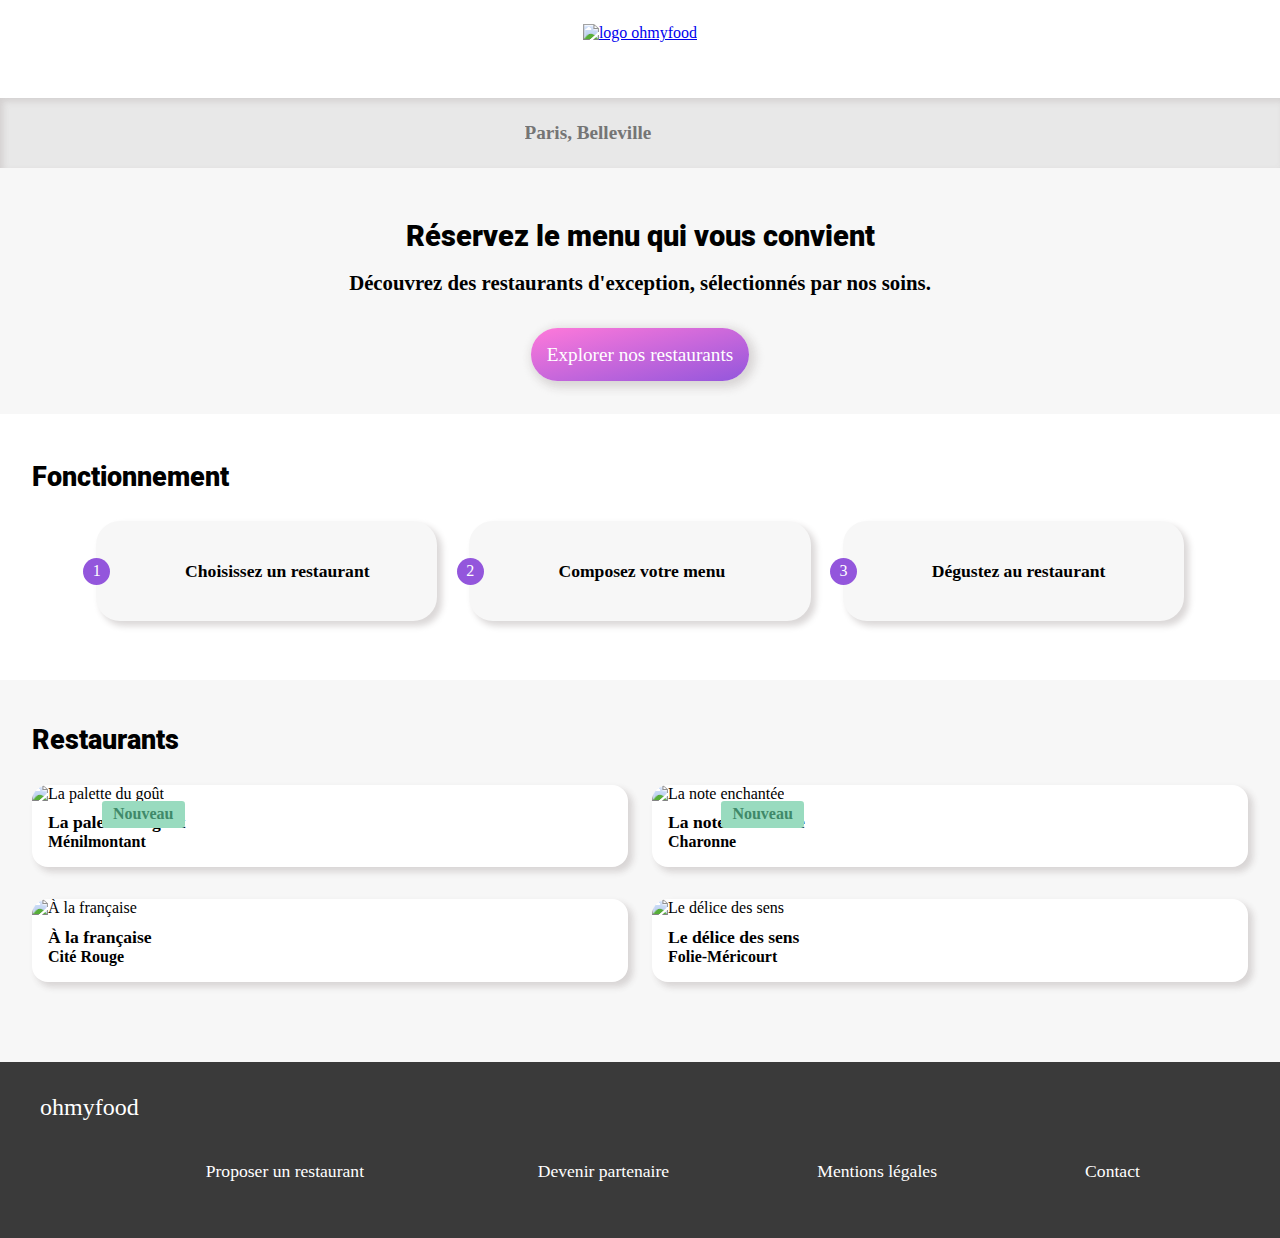
==== commit 1f4ac72a: "Added heart animation and continued desktop and tablet mode" ====
--- a/index.html
+++ b/index.html
@@ -62,7 +62,7 @@
                 <h3 class="operating-mode__title">Fonctionnement</h3>
 
                 <ol class="operating-mode__list">
-                    <li class="operating-mode__list__item">
+                    <li class="operating-mode__list__item operating-mode__list__item__one">
                         <div class="operating-mode__list__item__number">1</div>
                         <i
                             class="fas fa-mobile-alt operating-mode__list__item__icon"
@@ -71,7 +71,7 @@
                             Choisissez un restaurant
                         </h4>
                     </li>
-                    <li class="operating-mode__list__item">
+                    <li class="operating-mode__list__item operating-mode__list__item__two">
                         <div class="operating-mode__list__item__number">2</div>
                         <i
                             class="fas fa-list-ul operating-mode__list__item__icon"
@@ -81,7 +81,9 @@
                         </h4>
                     </li>
 
-                    <li class="operating-mode__list__item operating-mode__list__item__three">
+                    <li
+                        class="operating-mode__list__item operating-mode__list__item__three"
+                    >
                         <div class="operating-mode__list__item__number">3</div>
                         <i
                             class="fas fa-store operating-mode__list__item__icon"
--- a/css/styles.min.css
+++ b/css/styles.min.css
@@ -1,2 +1,2 @@
-@-webkit-keyframes card-appear{from{opacity:0;-webkit-transform:translateY(-0.7rem);transform:translateY(-0.7rem)}to{opacity:1;-webkit-transform:translateY(0rem);transform:translateY(0rem)}}@keyframes card-appear{from{opacity:0;-webkit-transform:translateY(-0.7rem);transform:translateY(-0.7rem)}to{opacity:1;-webkit-transform:translateY(0rem);transform:translateY(0rem)}}body{font-family:"robotoregular";margin:0rem}body img{max-width:100%}body .website{max-width:90rem;margin:auto}@font-face{font-family:"robotoregular";src:url("fonts/Roboto-Regular-webfont.eot");src:url("fonts/Roboto-Regular-webfont.eot?#iefix") format("embedded-opentype"),url("fonts/Roboto-Regular-webfont.woff2") format("woff2"),url("fonts/Roboto-Regular-webfont.woff") format("woff"),url("fonts/Roboto-Regular-webfont.ttf") format("truetype"),url("fonts/Roboto-Regular-webfont.svg#robotoregular") format("svg");font-weight:normal;font-style:normal}@font-face{font-family:"robotobold";src:url("fonts/Roboto-Bold-webfont.eot");src:url("fonts/Roboto-Bold-webfont.eot?#iefix") format("embedded-opentype"),url("fonts/Roboto-Bold-webfont.woff2") format("woff2"),url("fonts/Roboto-Bold-webfont.woff") format("woff"),url("fonts/Roboto-Bold-webfont.ttf") format("truetype"),url("fonts/Roboto-Bold-webfont.svg#robotobold") format("svg");font-weight:normal;font-style:normal}@font-face{font-family:"robotoblack";src:url("fonts/Roboto-Black-webfont.eot");src:url("fonts/Roboto-Black-webfont.eot?#iefix") format("embedded-opentype"),url("fonts/Roboto-Black-webfont.woff2") format("woff2"),url("fonts/Roboto-Black-webfont.woff") format("woff"),url("fonts/Roboto-Black-webfont.ttf") format("truetype"),url("fonts/Roboto-Black-webfont.svg#robotoblack") format("svg");font-weight:normal;font-style:normal}@font-face{font-family:"robotoitalic";src:url("fonts/Roboto-Italic-webfont.eot");src:url("fonts/Roboto-Italic-webfont.eot?#iefix") format("embedded-opentype"),url("fonts/Roboto-Italic-webfont.woff2") format("woff2"),url("fonts/Roboto-Italic-webfont.woff") format("woff"),url("fonts/Roboto-Italic-webfont.ttf") format("truetype"),url("fonts/Roboto-Italic-webfont.svg#robotoitalic") format("svg");font-weight:normal;font-style:normal}@font-face{font-family:"robotothin";src:url("fonts/Roboto-Thin-webfont.eot");src:url("fonts/Roboto-Thin-webfont.eot?#iefix") format("embedded-opentype"),url("fonts/Roboto-Thin-webfont.woff2") format("woff2"),url("fonts/Roboto-Thin-webfont.woff") format("woff"),url("fonts/Roboto-Thin-webfont.ttf") format("truetype"),url("fonts/Roboto-Thin-webfont.svg#robotothin") format("svg");font-weight:normal;font-style:normal}@font-face{font-family:"roboto_condensedbold";src:url("fonts/RobotoCondensed-Bold-webfont.eot");src:url("fonts/RobotoCondensed-Bold-webfont.eot?#iefix") format("embedded-opentype"),url("fonts/RobotoCondensed-Bold-webfont.woff2") format("woff2"),url("fonts/RobotoCondensed-Bold-webfont.woff") format("woff"),url("fonts/RobotoCondensed-Bold-webfont.ttf") format("truetype"),url("fonts/RobotoCondensed-Bold-webfont.svg#roboto_condensedbold") format("svg");font-weight:normal;font-style:normal}@font-face{font-family:"roboto_condensedlight";src:url("fonts/RobotoCondensed-Light-webfont.eot");src:url("fonts/RobotoCondensed-Light-webfont.eot?#iefix") format("embedded-opentype"),url("fonts/RobotoCondensed-Light-webfont.woff2") format("woff2"),url("fonts/RobotoCondensed-Light-webfont.woff") format("woff"),url("fonts/RobotoCondensed-Light-webfont.ttf") format("truetype"),url("fonts/RobotoCondensed-Light-webfont.svg#roboto_condensedlight") format("svg");font-weight:normal;font-style:normal}@font-face{font-family:"roboto_condensedregular";src:url("fonts/RobotoCondensed-Regular-webfont.eot");src:url("fonts/RobotoCondensed-Regular-webfont.eot?#iefix") format("embedded-opentype"),url("fonts/RobotoCondensed-Regular-webfont.woff2") format("woff2"),url("fonts/RobotoCondensed-Regular-webfont.woff") format("woff"),url("fonts/RobotoCondensed-Regular-webfont.ttf") format("truetype"),url("fonts/RobotoCondensed-Regular-webfont.svg#roboto_condensedregular") format("svg");font-weight:normal;font-style:normal}@font-face{font-family:"shrikhandregular";src:url("fonts/shrikhand-regular-webfont.woff2") format("woff2"),url("fonts/shrikhand-regular-webfont.woff") format("woff");font-weight:normal;font-style:normal}.header{padding:1.5rem 0rem 1rem 0rem}.header__logo__hyperlink{display:-webkit-box;display:-ms-flexbox;display:flex;-webkit-box-pack:center;-ms-flex-pack:center;justify-content:center}.header__logo__hyperlink__image{width:60%}.header-restaurants{padding:1rem}.header-restaurants__hyperlink{display:-webkit-box;display:-ms-flexbox;display:flex;-webkit-box-pack:center;-ms-flex-pack:center;justify-content:center;-webkit-box-align:center;-ms-flex-align:center;align-items:center;text-decoration:none;color:black}.header-restaurants__hyperlink__arrow{position:absolute;left:0;margin-left:1rem;font-size:1.3rem}.header-restaurants__hyperlink__logo{width:50%}.menu{background-color:#f7f7f7;position:relative;margin-top:-4rem;padding-bottom:4rem;border-radius:3rem 3rem 0rem 0rem}.menu__header{display:-ms-grid;display:grid;-ms-grid-columns:1fr min-content;grid-template-columns:1fr -webkit-min-content;grid-template-columns:1fr min-content;-webkit-box-align:center;-ms-flex-align:center;align-items:center;padding:1rem 2rem 0rem 2rem}.menu__header__restaurant-name{font-family:"shrikhandregular";font-size:2rem;font-weight:lighter}.menu__header__heart-icon{font-size:1.8rem;-webkit-transform:translateY(-0.2rem);transform:translateY(-0.2rem)}.menu__category{padding:0rem 1rem 0rem 1rem}.menu__category__headers{font-family:"robotoregular";font-weight:lighter;font-size:1.3rem;margin:0rem 0rem 0.3rem 0rem}.menu__category__underline{background-color:#99dbbf;height:0.3rem;width:3.4rem}.menu__category__card{margin:1rem 0rem 1rem 0rem;background-color:white;border-radius:1rem;-webkit-box-shadow:0.3rem 0.3rem 0.4rem #c9c4c4aa;box-shadow:0.3rem 0.3rem 0.4rem #c9c4c4aa;-webkit-animation:card-appear 0.4s both;animation:card-appear 0.4s both}@media screen and (min-width: 650px){.menu__category__card{background-color:blue}}@media screen and (min-width: 1200px){.menu__category__card{background-color:chocolate}}.menu__category__card:nth-child(2n){-webkit-animation-delay:.3s;animation-delay:.3s}.menu__category__card:nth-child(3n){-webkit-animation-delay:.45s;animation-delay:.45s}.menu__category__card:nth-child(4n){-webkit-animation-delay:.6s;animation-delay:.6s}.menu__category__card:nth-child(5n){-webkit-animation-delay:.75s;animation-delay:.75s}.menu__category__card:nth-child(6n){-webkit-animation-delay:.9s;animation-delay:.9s}.menu__category__card:nth-child(7n){-webkit-animation-delay:1.05s;animation-delay:1.05s}.menu__category__card:nth-child(8n){-webkit-animation-delay:1.2s;animation-delay:1.2s}.menu__category__card:nth-child(9n){-webkit-animation-delay:1.35s;animation-delay:1.35s}.menu__category__card__content{display:-ms-grid;display:grid;-ms-grid-columns:1fr min-content;grid-template-columns:1fr -webkit-min-content;grid-template-columns:1fr min-content;-webkit-box-align:end;-ms-flex-align:end;align-items:end;padding:0.5rem 1rem 0.5rem 1rem}.menu__category__card__content__text__dish{margin:0}.menu__category__card__content__text__details{margin:0;font-family:"robotothin";font-weight:bold}.menu__category__card__content__price{margin:0;padding-right:0.4rem}.menu__category__card__check{display:none}.menu__order-container{display:-webkit-box;display:-ms-flexbox;display:flex;-webkit-box-pack:center;-ms-flex-pack:center;justify-content:center;margin-top:3.5rem}.menu__order-container__link{background:-webkit-gradient(linear, left top, right bottom, from(#ff79da), to(#9356dc));background:linear-gradient(to bottom right, #ff79da, #9356dc);padding:1rem 3rem 1rem 3rem;border-radius:1.88rem;color:white;text-decoration:none;font-size:1rem;-webkit-box-shadow:0.3rem 0.3rem 0.4rem #c9c4c4aa;box-shadow:0.3rem 0.3rem 0.4rem #c9c4c4aa;border:none}.menu__order-container__link:hover{opacity:0.85}.footer{background-color:#3a3a3a;padding-bottom:2rem}.footer__logo{margin:0;font-family:"shrikhandregular";font-size:1.4rem;font-weight:lighter;color:white;padding:2rem 0rem 0.4rem 2.5rem}.footer__nav__list{list-style-type:none}.footer__nav__list__item{padding:0.2rem}.footer__nav__list__item__hyperlink{text-decoration:none;color:white;display:-webkit-box;display:-ms-flexbox;display:flex}.footer__nav__list__item__hyperlink__icon{padding-right:0.8rem;width:0.8rem;display:-webkit-box;display:-ms-flexbox;display:flex;-webkit-box-pack:center;-ms-flex-pack:center;justify-content:center}.localisation{display:-webkit-box;display:-ms-flexbox;display:flex;-webkit-box-pack:center;-ms-flex-pack:center;justify-content:center;background-color:#e8e8e8;padding:1.5rem 0rem 1.5rem 0rem;-webkit-box-shadow:0.2rem 0.2rem 0.4rem #c9c4c4aa inset;box-shadow:0.2rem 0.2rem 0.4rem #c9c4c4aa inset}.localisation__form{display:-webkit-box;display:-ms-flexbox;display:flex;-webkit-box-align:center;-ms-flex-align:center;align-items:center}.localisation__form__icon{padding-right:1rem;font-size:1.2rem}.localisation__form__search{padding:0rem 0rem 0rem 0rem;border:none;background-color:transparent;font-weight:bold;font-size:1.2rem;font-family:"robotoregular"}.presentation{background-color:#f7f7f7;text-align:center;padding:3rem 0rem 3rem 0rem}.presentation__title{margin:0rem;font-family:"robotoblack";font-size:1.8rem;padding:0rem 0.5rem 0rem 0.5rem}.presentation__description{font-family:"robotothin";font-size:1.3rem;padding:0rem 0.8rem 2rem 0.8rem}.presentation__button{background:-webkit-gradient(linear, left top, right bottom, from(#ff79da), to(#9356dc));background:linear-gradient(to bottom right, #ff79da, #9356dc);padding:1rem;border-radius:1.88rem;color:white;text-decoration:none;font-size:1.2rem;-webkit-box-shadow:0.3rem 0.3rem 0.4rem #c9c4c4aa;box-shadow:0.3rem 0.3rem 0.4rem #c9c4c4aa}.presentation__button:hover{opacity:0.85}.operating-mode{padding:1rem 2rem}.operating-mode__title{font-size:1.5rem;font-family:"robotoblack"}@media screen and (min-width: 1200px){.operating-mode__title{font-size:1.7rem}}.operating-mode__list{display:-ms-grid;display:grid;-ms-grid-rows:(5rem)[3];grid-template-rows:repeat(3, 5rem);row-gap:1.5rem;padding:0rem}@media screen and (min-width: 650px){.operating-mode__list{display:-ms-grid;display:grid;-ms-grid-columns:(1fr)[2];grid-template-columns:repeat(2, 1fr);-ms-grid-rows:(1fr)[2];grid-template-rows:repeat(2, 1fr)}}@media screen and (min-width: 1200px){.operating-mode__list{display:-webkit-box;display:-ms-flexbox;display:flex}}.operating-mode__list__item{background-color:#f7f7f7;border-radius:1.5rem;-webkit-box-shadow:0.3rem 0.3rem 0.4rem #c9c4c4aa;box-shadow:0.3rem 0.3rem 0.4rem #c9c4c4aa;list-style-type:none;display:-ms-grid;display:grid;-ms-grid-columns:2fr 20fr 78fr;grid-template-columns:2fr 20fr 78fr;-webkit-box-align:center;-ms-flex-align:center;align-items:center}.operating-mode__list__item:hover{background-color:rgba(147,86,220,0.12)}.operating-mode__list__item:hover .operating-mode__list__item__icon{color:#9356dc}@media screen and (min-width: 650px){.operating-mode__list__item{padding:1rem 0rem 1rem 0rem;margin:0rem 1rem 0rem 1rem;max-width:25rem;-ms-grid-column-align:center;justify-self:center}.operating-mode__list__item__three{-ms-grid-column:1;-ms-grid-column-span:2;grid-column:1 / span 2;-ms-grid-column-align:center;justify-self:center}}@media screen and (min-width: 650px){.operating-mode__list__item__description{-ms-grid-column-align:left;justify-self:left;padding-left:1rem;font-size:1.1rem}}@media screen and (min-width: 1200px){.operating-mode__list__item__description{padding:0rem 0.5rem 0rem 0.5rem;font-size:1.1rem}}.operating-mode__list__item__number{background:#9356dc;border-radius:10rem;color:white;margin-left:-0.8rem;width:1.7rem;height:1.7rem;display:-webkit-box;display:-ms-flexbox;display:flex;-webkit-box-align:center;-ms-flex-align:center;align-items:center;-webkit-box-pack:center;-ms-flex-pack:center;justify-content:center}.operating-mode__list__item__icon{-ms-grid-column-align:center;justify-self:center;color:gray;font-size:1.3rem}@media screen and (min-width: 650px){.operating-mode__list__item__icon{font-size:1.4rem;-ms-grid-column-align:center;justify-self:center}}@media screen and (min-width: 1200px){.operating-mode__list__item__icon{padding:0rem 0.5rem 0rem 0.5rem;font-size:1.5rem}}.restaurants{background-color:#f7f7f7;padding-bottom:3rem}.restaurants__title{font-size:1.5rem;font-family:"robotoblack";padding:2.5rem 0rem 0rem 2rem}@media screen and (min-width: 1200px){.restaurants__title{font-size:1.7rem}}.restaurants__cards{padding:0rem 2rem 0rem 2rem}.restaurants__cards__card{background-color:white;border-radius:1rem;overflow:hidden;margin-bottom:2rem;-webkit-box-shadow:0.3rem 0.3rem 0.4rem #c9c4c4aa;box-shadow:0.3rem 0.3rem 0.4rem #c9c4c4aa;-webkit-transition:-webkit-transform 0.1s;transition:-webkit-transform 0.1s;transition:transform 0.1s;transition:transform 0.1s, -webkit-transform 0.1s;display:-webkit-box;display:-ms-flexbox;display:flex}.restaurants__cards__card:active{-webkit-transform:scale(1.015);transform:scale(1.015)}.restaurants__cards__card__hyperlink{text-decoration:none;color:black;position:relative}.restaurants__cards__card__hyperlink__new{position:absolute;top:0px;right:0px;margin:1rem 1rem 0rem 0rem;padding:0.3rem 0.7rem 0.3rem 0.7rem;background-color:#99dbbf;color:#3f8969;font-weight:bold;border-radius:0.2rem}.restaurants__cards__card__hyperlink__image{-o-object-fit:cover;object-fit:cover;-o-object-position:0rem 62%;object-position:0rem 62%;width:100%;height:13.2rem}.restaurants__cards__card__hyperlink__informations{display:-ms-grid;display:grid;-ms-grid-columns:9fr 1fr;grid-template-columns:9fr 1fr;-ms-grid-rows:(min-content)[2];grid-template-rows:repeat(2, -webkit-min-content);grid-template-rows:repeat(2, min-content);-webkit-box-align:center;-ms-flex-align:center;align-items:center;padding:0.6rem 0rem 1rem 1rem}.restaurants__cards__card__hyperlink__informations__header{font-family:"robotoregular";font-size:1.1rem;-ms-grid-column:1;grid-column-start:1;margin:0}.restaurants__cards__card__hyperlink__informations__description{font-family:"robotothin";font-weight:bold;-ms-grid-column:1;grid-column-start:1;margin:0}.restaurants__cards__card__hyperlink__informations__heart{-ms-grid-column:2;grid-column-start:2;-ms-grid-row:1;-ms-grid-row-span:2;grid-row:1/ span 2;font-size:1.5rem}
+@-webkit-keyframes card-appear{from{opacity:0;-webkit-transform:translateY(-0.7rem);transform:translateY(-0.7rem)}to{opacity:1;-webkit-transform:translateY(0rem);transform:translateY(0rem)}}@keyframes card-appear{from{opacity:0;-webkit-transform:translateY(-0.7rem);transform:translateY(-0.7rem)}to{opacity:1;-webkit-transform:translateY(0rem);transform:translateY(0rem)}}body{font-family:"robotoregular";margin:0rem}body img{max-width:100%}body .website{max-width:90rem;margin:auto}@font-face{font-family:"robotoregular";src:url("fonts/Roboto-Regular-webfont.eot");src:url("fonts/Roboto-Regular-webfont.eot?#iefix") format("embedded-opentype"),url("fonts/Roboto-Regular-webfont.woff2") format("woff2"),url("fonts/Roboto-Regular-webfont.woff") format("woff"),url("fonts/Roboto-Regular-webfont.ttf") format("truetype"),url("fonts/Roboto-Regular-webfont.svg#robotoregular") format("svg");font-weight:normal;font-style:normal}@font-face{font-family:"robotobold";src:url("fonts/Roboto-Bold-webfont.eot");src:url("fonts/Roboto-Bold-webfont.eot?#iefix") format("embedded-opentype"),url("fonts/Roboto-Bold-webfont.woff2") format("woff2"),url("fonts/Roboto-Bold-webfont.woff") format("woff"),url("fonts/Roboto-Bold-webfont.ttf") format("truetype"),url("fonts/Roboto-Bold-webfont.svg#robotobold") format("svg");font-weight:normal;font-style:normal}@font-face{font-family:"robotoblack";src:url("fonts/Roboto-Black-webfont.eot");src:url("fonts/Roboto-Black-webfont.eot?#iefix") format("embedded-opentype"),url("fonts/Roboto-Black-webfont.woff2") format("woff2"),url("fonts/Roboto-Black-webfont.woff") format("woff"),url("fonts/Roboto-Black-webfont.ttf") format("truetype"),url("fonts/Roboto-Black-webfont.svg#robotoblack") format("svg");font-weight:normal;font-style:normal}@font-face{font-family:"robotoitalic";src:url("fonts/Roboto-Italic-webfont.eot");src:url("fonts/Roboto-Italic-webfont.eot?#iefix") format("embedded-opentype"),url("fonts/Roboto-Italic-webfont.woff2") format("woff2"),url("fonts/Roboto-Italic-webfont.woff") format("woff"),url("fonts/Roboto-Italic-webfont.ttf") format("truetype"),url("fonts/Roboto-Italic-webfont.svg#robotoitalic") format("svg");font-weight:normal;font-style:normal}@font-face{font-family:"robotothin";src:url("fonts/Roboto-Thin-webfont.eot");src:url("fonts/Roboto-Thin-webfont.eot?#iefix") format("embedded-opentype"),url("fonts/Roboto-Thin-webfont.woff2") format("woff2"),url("fonts/Roboto-Thin-webfont.woff") format("woff"),url("fonts/Roboto-Thin-webfont.ttf") format("truetype"),url("fonts/Roboto-Thin-webfont.svg#robotothin") format("svg");font-weight:normal;font-style:normal}@font-face{font-family:"roboto_condensedbold";src:url("fonts/RobotoCondensed-Bold-webfont.eot");src:url("fonts/RobotoCondensed-Bold-webfont.eot?#iefix") format("embedded-opentype"),url("fonts/RobotoCondensed-Bold-webfont.woff2") format("woff2"),url("fonts/RobotoCondensed-Bold-webfont.woff") format("woff"),url("fonts/RobotoCondensed-Bold-webfont.ttf") format("truetype"),url("fonts/RobotoCondensed-Bold-webfont.svg#roboto_condensedbold") format("svg");font-weight:normal;font-style:normal}@font-face{font-family:"roboto_condensedlight";src:url("fonts/RobotoCondensed-Light-webfont.eot");src:url("fonts/RobotoCondensed-Light-webfont.eot?#iefix") format("embedded-opentype"),url("fonts/RobotoCondensed-Light-webfont.woff2") format("woff2"),url("fonts/RobotoCondensed-Light-webfont.woff") format("woff"),url("fonts/RobotoCondensed-Light-webfont.ttf") format("truetype"),url("fonts/RobotoCondensed-Light-webfont.svg#roboto_condensedlight") format("svg");font-weight:normal;font-style:normal}@font-face{font-family:"roboto_condensedregular";src:url("fonts/RobotoCondensed-Regular-webfont.eot");src:url("fonts/RobotoCondensed-Regular-webfont.eot?#iefix") format("embedded-opentype"),url("fonts/RobotoCondensed-Regular-webfont.woff2") format("woff2"),url("fonts/RobotoCondensed-Regular-webfont.woff") format("woff"),url("fonts/RobotoCondensed-Regular-webfont.ttf") format("truetype"),url("fonts/RobotoCondensed-Regular-webfont.svg#roboto_condensedregular") format("svg");font-weight:normal;font-style:normal}@font-face{font-family:"shrikhandregular";src:url("fonts/shrikhand-regular-webfont.woff2") format("woff2"),url("fonts/shrikhand-regular-webfont.woff") format("woff");font-weight:normal;font-style:normal}.header{padding:1.5rem 0rem 1rem 0rem}.header__logo__hyperlink{display:-webkit-box;display:-ms-flexbox;display:flex;-webkit-box-pack:center;-ms-flex-pack:center;justify-content:center}.header__logo__hyperlink__image{width:60%}@media screen and (min-width: 650px){.header__logo__hyperlink__image{height:3.6rem;width:auto}}.header-restaurants{padding:1rem}.header-restaurants__hyperlink{display:-webkit-box;display:-ms-flexbox;display:flex;-webkit-box-pack:center;-ms-flex-pack:center;justify-content:center;-webkit-box-align:center;-ms-flex-align:center;align-items:center;text-decoration:none;color:black}.header-restaurants__hyperlink__arrow{position:absolute;left:0;margin-left:1rem;font-size:1.3rem}.header-restaurants__hyperlink__logo{width:50%}@media screen and (min-width: 650px){.header-restaurants__hyperlink__logo{width:30%}}.restaurant-photo__image{max-height:30rem;width:100%;-o-object-fit:cover;object-fit:cover;-o-object-position:0rem 50%;object-position:0rem 50%}.menu{background-color:#f7f7f7;position:relative;margin-top:-4rem;padding-bottom:4rem;border-radius:3rem 3rem 0rem 0rem}.menu__header{display:-ms-grid;display:grid;-ms-grid-columns:1fr min-content;grid-template-columns:1fr -webkit-min-content;grid-template-columns:1fr min-content;-webkit-box-align:center;-ms-flex-align:center;align-items:center;padding:1rem 2rem 0rem 2rem}@media screen and (min-width: 650px){.menu__header{padding:0rem 4rem 0rem 4rem}}@media screen and (min-width: 1200px){.menu__header{padding:0rem 5rem 0rem 5rem}}.menu__header__restaurant-name{font-family:"shrikhandregular";font-size:2rem;font-weight:lighter}@media screen and (min-width: 650px){.menu__header__restaurant-name{font-size:2.3rem}}@media screen and (min-width: 1200px){.menu__header__restaurant-name{font-size:2.8rem}}.menu__header__heart{font-size:1.8rem;-webkit-transform:translateY(-0.2rem);transform:translateY(-0.2rem);-webkit-transition:all 0.5s;transition:all 0.5s;-webkit-text-fill-color:transparent;-webkit-text-stroke-width:0.08rem;background:-webkit-linear-gradient(top right, #9356dc 30%, #ff79da 70%);background-repeat:no-repeat;background-clip:text;-webkit-background-clip:text;background-size:100% 0;background-position:100% 100%;font-weight:bold;cursor:pointer}.menu__header__heart:hover{background-size:100% 100%;-webkit-text-stroke-color:transparent}@media screen and (min-width: 1200px){.menu__header__heart{font-size:2.2rem}}.menu__category{padding:0rem 1rem 0rem 1rem}.menu__category__headers{font-family:"robotoregular";font-weight:lighter;font-size:1.3rem;margin:0rem 0rem 0.3rem 0rem}@media screen and (min-width: 1200px){.menu__category__headers{font-size:1.7rem}}.menu__category__underline{background-color:#99dbbf;height:0.3rem;width:3.4rem}@media screen and (min-width: 1200px){.menu__category__underline{width:4rem}}@media screen and (min-width: 650px){.menu__category__cards{display:-ms-grid;display:grid;-ms-grid-columns:1fr 1fr;grid-template-columns:1fr 1fr;-webkit-column-gap:2rem;column-gap:2rem;row-gap:1.3rem;margin:1.5rem 0rem 1.5rem 0rem}}.menu__category__cards__card{margin:1rem 0rem 1rem 0rem;background-color:white;border-radius:1rem;-webkit-box-shadow:0.3rem 0.3rem 0.4rem #c9c4c4aa;box-shadow:0.3rem 0.3rem 0.4rem #c9c4c4aa;-webkit-animation:card-appear 0.4s both;animation:card-appear 0.4s both}@media screen and (min-width: 650px){.menu__category__cards__card{margin:0}}.menu__category__cards__card:nth-child(2n){-webkit-animation-delay:.3s;animation-delay:.3s}.menu__category__cards__card:nth-child(3n){-webkit-animation-delay:.45s;animation-delay:.45s}.menu__category__cards__card:nth-child(4n){-webkit-animation-delay:.6s;animation-delay:.6s}.menu__category__cards__card:nth-child(5n){-webkit-animation-delay:.75s;animation-delay:.75s}.menu__category__cards__card:nth-child(6n){-webkit-animation-delay:.9s;animation-delay:.9s}.menu__category__cards__card:nth-child(7n){-webkit-animation-delay:1.05s;animation-delay:1.05s}.menu__category__cards__card:nth-child(8n){-webkit-animation-delay:1.2s;animation-delay:1.2s}.menu__category__cards__card:nth-child(9n){-webkit-animation-delay:1.35s;animation-delay:1.35s}.menu__category__cards__card__content{display:-ms-grid;display:grid;-ms-grid-columns:1fr min-content;grid-template-columns:1fr -webkit-min-content;grid-template-columns:1fr min-content;-webkit-box-align:end;-ms-flex-align:end;align-items:end;padding:0.5rem 1rem 0.5rem 1rem}.menu__category__cards__card__content__text__dish{margin:0}.menu__category__cards__card__content__text__details{margin:0;font-family:"robotothin";font-weight:bold}.menu__category__cards__card__content__price{margin:0;padding-right:0.4rem}.menu__category__cards__card__check{display:none}.menu__order-container{display:-webkit-box;display:-ms-flexbox;display:flex;-webkit-box-pack:center;-ms-flex-pack:center;justify-content:center;margin-top:3.5rem}.menu__order-container__link{background:-webkit-gradient(linear, left top, right bottom, from(#ff79da), to(#9356dc));background:linear-gradient(to bottom right, #ff79da, #9356dc);padding:1rem 3rem 1rem 3rem;border-radius:1.88rem;color:white;text-decoration:none;font-size:1rem;-webkit-box-shadow:0.2rem 0.2rem 0.6rem 0.2rem #c9c4c4aa;box-shadow:0.2rem 0.2rem 0.6rem 0.2rem #c9c4c4aa;border:none;-webkit-transition:-webkit-box-shadow 0.5s;transition:-webkit-box-shadow 0.5s;transition:box-shadow 0.5s;transition:box-shadow 0.5s, -webkit-box-shadow 0.5s}.menu__order-container__link:hover{opacity:0.85;-webkit-box-shadow:0.2rem 0.2rem 0.6rem 0.3rem rgba(147,86,220,0.6);box-shadow:0.2rem 0.2rem 0.6rem 0.3rem rgba(147,86,220,0.6)}.footer{background-color:#3a3a3a;padding-bottom:2rem}.footer__logo{margin:0;font-family:"shrikhandregular";font-size:1.5rem;font-weight:lighter;color:white;padding:2rem 0rem 1rem 2.5rem}.footer__nav__list{list-style-type:none}@media screen and (min-width: 650px){.footer__nav__list{display:-webkit-box;display:-ms-flexbox;display:flex;-webkit-box-pack:space-evenly;-ms-flex-pack:space-evenly;justify-content:space-evenly}}.footer__nav__list__item{padding:0.5rem}@media screen and (min-width: 650px){.footer__nav__list__item{font-size:1.1rem}}.footer__nav__list__item__hyperlink{text-decoration:none;color:white;display:-webkit-box;display:-ms-flexbox;display:flex}.footer__nav__list__item__hyperlink__icon{padding-right:0.8rem;width:0.8rem;display:-webkit-box;display:-ms-flexbox;display:flex;-webkit-box-pack:center;-ms-flex-pack:center;justify-content:center}.localisation{display:-webkit-box;display:-ms-flexbox;display:flex;-webkit-box-pack:center;-ms-flex-pack:center;justify-content:center;background-color:#e8e8e8;padding:1.5rem 0rem 1.5rem 0rem;-webkit-box-shadow:0.2rem 0.2rem 0.4rem #c9c4c4aa inset;box-shadow:0.2rem 0.2rem 0.4rem #c9c4c4aa inset}.localisation__form{display:-webkit-box;display:-ms-flexbox;display:flex;-webkit-box-align:center;-ms-flex-align:center;align-items:center}.localisation__form__icon{padding-right:1rem;font-size:1.2rem}.localisation__form__search{padding:0rem 0rem 0rem 0rem;border:none;background-color:transparent;font-weight:bold;font-size:1.2rem;font-family:"robotoregular"}.presentation{background-color:#f7f7f7;text-align:center;padding:3rem 0rem 3rem 0rem}.presentation__title{margin:0rem;font-family:"robotoblack";font-size:1.8rem;padding:0rem 0.5rem 0rem 0.5rem}.presentation__description{font-family:"robotothin";font-size:1.3rem;padding:0rem 0.8rem 2rem 0.8rem}.presentation__button{background:-webkit-gradient(linear, left top, right bottom, from(#ff79da), to(#9356dc));background:linear-gradient(to bottom right, #ff79da, #9356dc);padding:1rem;border-radius:1.88rem;color:white;text-decoration:none;font-size:1.2rem;-webkit-box-shadow:0.2rem 0.2rem 0.6rem 0.2rem #c9c4c4aa;box-shadow:0.2rem 0.2rem 0.6rem 0.2rem #c9c4c4aa;-webkit-transition:-webkit-box-shadow 0.5s;transition:-webkit-box-shadow 0.5s;transition:box-shadow 0.5s;transition:box-shadow 0.5s, -webkit-box-shadow 0.5s}.presentation__button:hover{opacity:0.85;-webkit-box-shadow:0.2rem 0.2rem 0.6rem 0.3rem rgba(147,86,220,0.6);box-shadow:0.2rem 0.2rem 0.6rem 0.3rem rgba(147,86,220,0.6)}.operating-mode{padding:1rem 2rem}.operating-mode__title{font-size:1.5rem;font-family:"robotoblack"}@media screen and (min-width: 1200px){.operating-mode__title{font-size:1.7rem}}.operating-mode__list{display:-ms-grid;display:grid;-ms-grid-rows:(5rem)[3];grid-template-rows:repeat(3, 5rem);row-gap:2rem;padding:0rem 3rem 0rem 3rem}@media screen and (min-width: 650px){.operating-mode__list{display:-ms-grid;display:grid;-ms-grid-columns:(1fr)[2];grid-template-columns:repeat(2, 1fr);-ms-grid-rows:(1fr)[2];grid-template-rows:repeat(2, 1fr)}}@media screen and (min-width: 1200px){.operating-mode__list{display:-webkit-box;display:-ms-flexbox;display:flex;-webkit-box-pack:space-evenly;-ms-flex-pack:space-evenly;justify-content:space-evenly}}.operating-mode__list__item{background-color:#f7f7f7;border-radius:1.5rem;-webkit-box-shadow:0.3rem 0.3rem 0.4rem #c9c4c4aa;box-shadow:0.3rem 0.3rem 0.4rem #c9c4c4aa;list-style-type:none;display:-ms-grid;display:grid;-ms-grid-columns:2fr 20fr 78fr;grid-template-columns:2fr 20fr 78fr;-webkit-box-align:center;-ms-flex-align:center;align-items:center}.operating-mode__list__item:hover{background-color:rgba(147,86,220,0.12)}.operating-mode__list__item:hover .operating-mode__list__item__icon{color:#9356dc}@media screen and (min-width: 650px){.operating-mode__list__item{padding:1rem 0rem 1rem 0rem;margin:0rem 1rem 0rem 1rem;max-width:22rem}.operating-mode__list__item__one{-ms-grid-column-align:end;justify-self:end}.operating-mode__list__item__two{-ms-grid-column-align:start;justify-self:start}.operating-mode__list__item__three{-ms-grid-column:1;-ms-grid-column-span:2;grid-column:1 / span 2;-ms-grid-column-align:center;justify-self:center}}@media screen and (min-width: 1200px){.operating-mode__list__item{-webkit-transition:-webkit-transform 0.1s;transition:-webkit-transform 0.1s;transition:transform 0.1s;transition:transform 0.1s, -webkit-transform 0.1s}.operating-mode__list__item:hover{-webkit-transform:scale(1.015);transform:scale(1.015)}}@media screen and (min-width: 650px){.operating-mode__list__item__description{-ms-grid-column-align:left;justify-self:left;padding-left:1rem;font-size:1.1rem}}@media screen and (min-width: 1200px){.operating-mode__list__item__description{padding:0rem 0.5rem 0rem 0.5rem;font-size:1.1rem}}.operating-mode__list__item__number{background:#9356dc;border-radius:10rem;color:white;margin-left:-0.8rem;width:1.7rem;height:1.7rem;display:-webkit-box;display:-ms-flexbox;display:flex;-webkit-box-align:center;-ms-flex-align:center;align-items:center;-webkit-box-pack:center;-ms-flex-pack:center;justify-content:center}.operating-mode__list__item__icon{-ms-grid-column-align:center;justify-self:center;color:gray;font-size:1.3rem}@media screen and (min-width: 650px){.operating-mode__list__item__icon{font-size:1.4rem;-ms-grid-column-align:center;justify-self:center}}@media screen and (min-width: 1200px){.operating-mode__list__item__icon{padding:0rem 0.5rem 0rem 0.5rem;font-size:1.5rem}}.restaurants{background-color:#f7f7f7;padding-bottom:3rem}.restaurants__title{font-size:1.5rem;font-family:"robotoblack";padding:2.5rem 0rem 0rem 2rem}@media screen and (min-width: 1200px){.restaurants__title{font-size:1.7rem}}.restaurants__cards{padding:0rem 2rem 0rem 2rem}@media screen and (min-width: 650px){.restaurants__cards{display:-ms-grid;display:grid;-ms-grid-columns:(1fr)[2];grid-template-columns:repeat(2, 1fr);-ms-grid-rows:(1fr)[2];grid-template-rows:repeat(2, 1fr);-webkit-column-gap:1.5rem;column-gap:1.5rem}}.restaurants__cards__card{background-color:white;border-radius:1rem;overflow:hidden;margin-bottom:2rem;-webkit-box-shadow:0.3rem 0.3rem 0.4rem #c9c4c4aa;box-shadow:0.3rem 0.3rem 0.4rem #c9c4c4aa;-webkit-transition:-webkit-transform 0.1s;transition:-webkit-transform 0.1s;transition:transform 0.1s;transition:transform 0.1s, -webkit-transform 0.1s;display:-webkit-box;display:-ms-flexbox;display:flex}@media screen and (min-width: 1200px){.restaurants__cards__card{-webkit-transition:-webkit-transform 0.1s;transition:-webkit-transform 0.1s;transition:transform 0.1s;transition:transform 0.1s, -webkit-transform 0.1s}.restaurants__cards__card:hover{-webkit-transform:scale(1.015);transform:scale(1.015)}}.restaurants__cards__card__hyperlink{text-decoration:none;color:black;position:relative}.restaurants__cards__card__hyperlink__new{position:absolute;top:0px;right:0px;margin:1rem 1rem 0rem 0rem;padding:0.3rem 0.7rem 0.3rem 0.7rem;background-color:#99dbbf;color:#3f8969;font-weight:bold;border-radius:0.2rem}.restaurants__cards__card__hyperlink__image{-o-object-fit:cover;object-fit:cover;-o-object-position:0rem 62%;object-position:0rem 62%;width:100%;height:13.2rem}.restaurants__cards__card__hyperlink__informations{display:-ms-grid;display:grid;-ms-grid-columns:9fr 1fr;grid-template-columns:9fr 1fr;-ms-grid-rows:(min-content)[2];grid-template-rows:repeat(2, -webkit-min-content);grid-template-rows:repeat(2, min-content);-webkit-box-align:center;-ms-flex-align:center;align-items:center;padding:0.6rem 0rem 1rem 1rem}.restaurants__cards__card__hyperlink__informations__header{font-family:"robotoregular";font-size:1.1rem;-ms-grid-column:1;grid-column-start:1;margin:0}.restaurants__cards__card__hyperlink__informations__description{font-family:"robotothin";font-weight:bold;-ms-grid-column:1;grid-column-start:1;margin:0}.restaurants__cards__card__hyperlink__informations__heart{-ms-grid-column:2;grid-column-start:2;-ms-grid-row:1;-ms-grid-row-span:2;grid-row:1 / span 2;font-size:1.5rem;-webkit-transition:all 0.5s;transition:all 0.5s;-webkit-text-fill-color:transparent;-webkit-text-stroke-width:.08rem;background:-webkit-linear-gradient(top right, #9356dc 30%, #ff79da 70%);background-repeat:no-repeat;background-clip:text;-webkit-background-clip:text;background-size:100% 0;background-position:100% 100%;font-weight:bold}.restaurants__cards__card__hyperlink__informations__heart:hover{background-size:100% 100%;-webkit-text-stroke-color:transparent}
 /*# sourceMappingURL=styles.min.css.map */